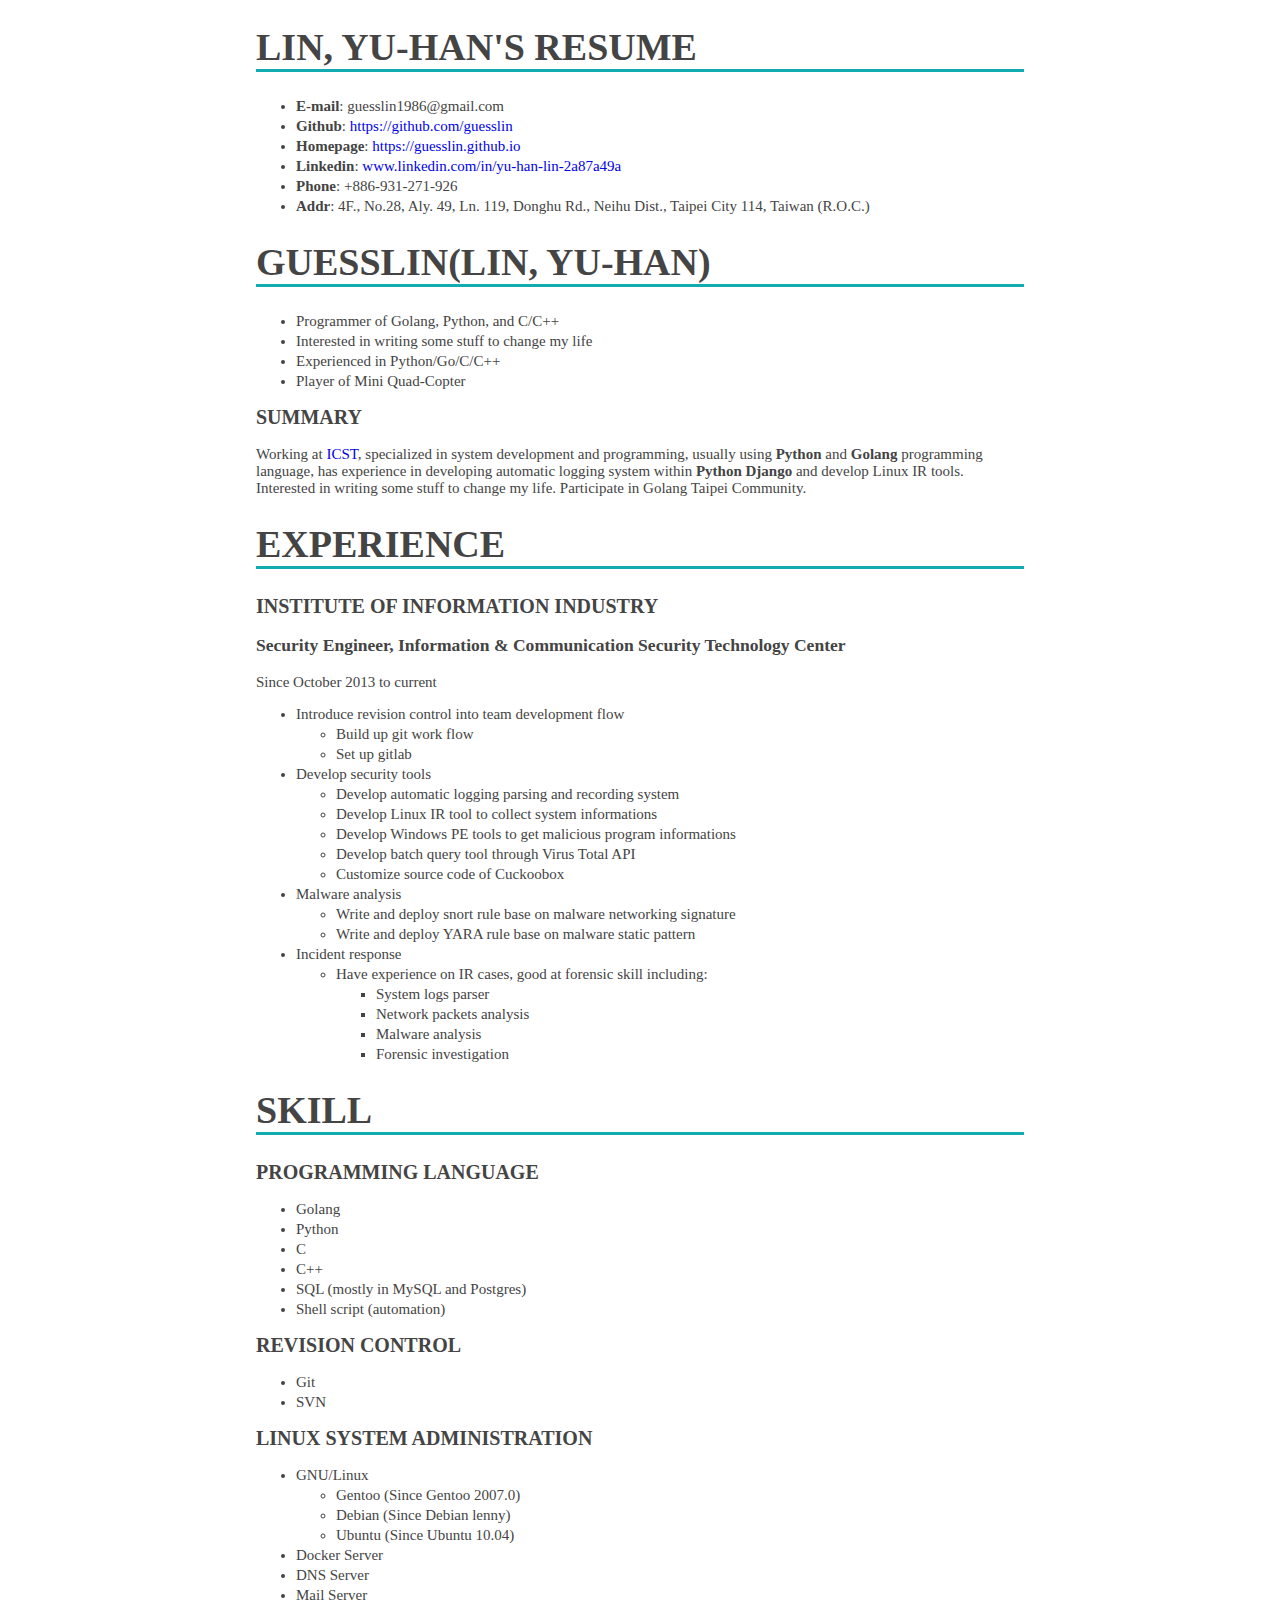
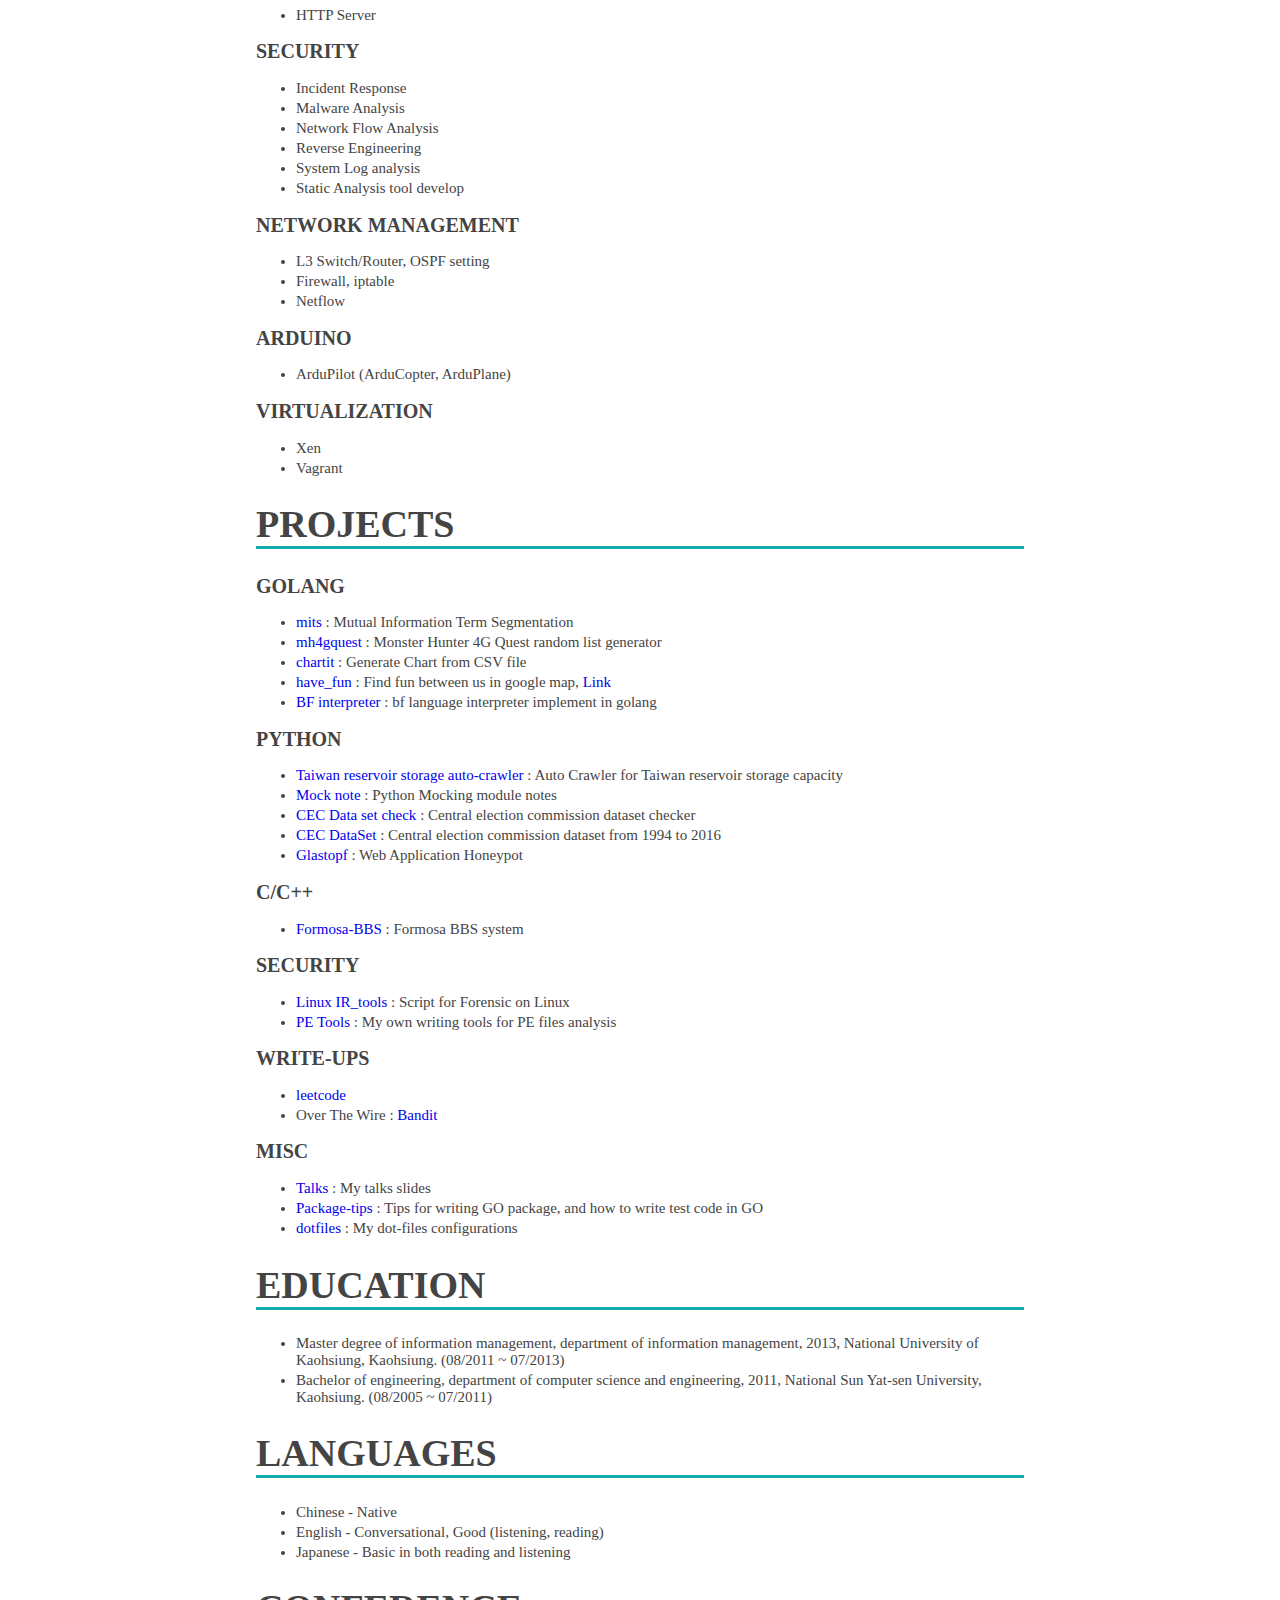
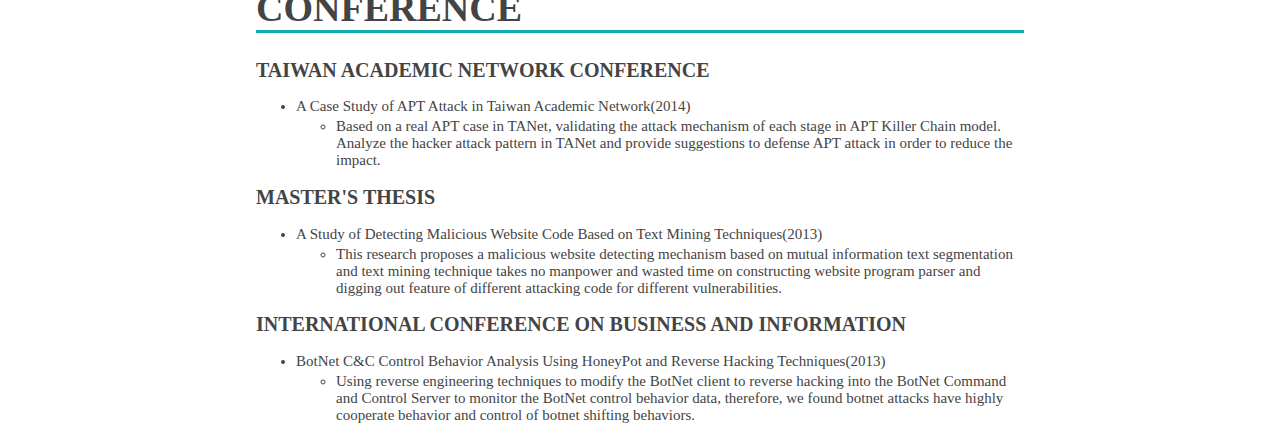
==== index.html @ 03bbb89c "Update: 20160721 update for highlight and link change" ====
<!DOCTYPE html>
<html>
    <head>
        <meta http-equiv="Content-Type" content="text/html; charset=utf-8" />
        <meta http-equiv="Content-Style-Type" content="text/css" />
        <meta name="generator" content="pandoc" />

        
        
                <title>Lin, Yu-han's Resume</title>
        <style type="text/css">code{white-space: pre;}</style>

        
        
        
        
                    <style type="text/css">
            
            @media screen {
            }
            
            body {
            	margin-bottom: 20%;
            	margin-left: 20%;
            	width: 60%;
            	margin: 0 auto;
            	background-color: #fff;
            	font-family: Georgia;
            	font-size: 15px;
            	color: #444;
            	position: relative;
            }
            
            h1 {
            	font-size: 38px;
            	text-transform: uppercase;
            	border-bottom: 3px solid #11ABB0;
            }
            
            h2 {
            	font: sans-serif;
            	font-size: 20px;
            	text-transform: uppercase;
            }
            
            li {
            	margin-top: 3px;
            }
            
            a, a:visited {
            	text-decoration: none;
            }
            
            p {
            	margin: 14px 0;
            }
            
            </style>
            </head>
    <body>
        <!-- INCLUDE-BEFORE -->
        
        <!-- TITLE -->
                <div id="header">
            <h1 class="title">Lin, Yu-han's Resume</h1>
                                                <ul class="contact">
                <li><strong>E-mail</strong>: guesslin1986@gmail.com</li>
                <li><strong>Github</strong>: <a href="https://github.com/guesslin" class="uri">https://github.com/guesslin</a></li>
                <li><strong>Homepage</strong>: <a href="https://guesslin.github.io" class="uri">https://guesslin.github.io</a></li>
                <li><strong>Linkedin</strong>: <a href="www.linkedin.com/in/yu-han-lin-2a87a49a" class="uri">www.linkedin.com/in/yu-han-lin-2a87a49a</a></li>
                <li><strong>Phone</strong>: +886-931-271-926</li>
                <li><strong>Addr</strong>: 4F., No.28, Aly. 49, Ln. 119, Donghu Rd., Neihu Dist., Taipei City 114, Taiwan (R.O.C.)</li>
            </ul>
                                </div>
        
        <!-- TOC -->
                
        <!-- HTML BODY-->
        <div id="divbody">
        <h1 id="guesslinlin-yu-han">Guesslin(Lin, Yu-han)</h1>
        <ul>
        <li>Programmer of Golang, Python, and C/C++</li>
        <li>Interested in writing some stuff to change my life</li>
        <li>Experienced in Python/Go/C/C++</li>
        <li>Player of Mini Quad-Copter</li>
        </ul>
        <h2 id="summary">Summary</h2>
        <p>Working at <a href="https://www.icst.org.tw/">ICST</a>, specialized in system development and programming, usually using <strong>Python</strong> and <strong>Golang</strong> programming language, has experience in developing automatic logging system within <strong>Python Django</strong> and develop Linux IR tools. Interested in writing some stuff to change my life. Participate in Golang Taipei Community.</p>
        <h1 id="experience">EXPERIENCE</h1>
        <h2 id="institute-of-information-industry">INSTITUTE OF INFORMATION INDUSTRY</h2>
        <h3 id="security-engineer-information-communication-security-technology-center">Security Engineer, Information &amp; Communication Security Technology Center</h3>
        <p>Since October 2013 to current</p>
        <ul>
        <li>Introduce revision control into team development flow
        <ul>
        <li>Build up git work flow</li>
        <li>Set up gitlab</li>
        </ul></li>
        <li>Develop security tools
        <ul>
        <li>Develop automatic logging parsing and recording system</li>
        <li>Develop Linux IR tool to collect system informations</li>
        <li>Develop Windows PE tools to get malicious program informations</li>
        <li>Develop batch query tool through Virus Total API</li>
        <li>Customize source code of Cuckoobox</li>
        </ul></li>
        <li>Malware analysis
        <ul>
        <li>Write and deploy snort rule base on malware networking signature</li>
        <li>Write and deploy YARA rule base on malware static pattern</li>
        </ul></li>
        <li>Incident response
        <ul>
        <li>Have experience on IR cases, good at forensic skill including:
        <ul>
        <li>System logs parser</li>
        <li>Network packets analysis</li>
        <li>Malware analysis</li>
        <li>Forensic investigation</li>
        </ul></li>
        </ul></li>
        </ul>
        <h1 id="skill">SKILL</h1>
        <h2 id="programming-language">Programming Language</h2>
        <ul>
        <li>Golang</li>
        <li>Python</li>
        <li>C</li>
        <li>C++</li>
        <li>SQL (mostly in MySQL and Postgres)</li>
        <li>Shell script (automation)</li>
        </ul>
        <h2 id="revision-control">Revision Control</h2>
        <ul>
        <li>Git</li>
        <li>SVN</li>
        </ul>
        <h2 id="linux-system-administration">Linux System Administration</h2>
        <ul>
        <li>GNU/Linux
        <ul>
        <li>Gentoo (Since Gentoo 2007.0)</li>
        <li>Debian (Since Debian lenny)</li>
        <li>Ubuntu (Since Ubuntu 10.04)</li>
        </ul></li>
        <li>Docker Server</li>
        <li>DNS Server</li>
        <li>Mail Server</li>
        <li>HTTP Server</li>
        </ul>
        <h2 id="security">Security</h2>
        <ul>
        <li>Incident Response</li>
        <li>Malware Analysis</li>
        <li>Network Flow Analysis</li>
        <li>Reverse Engineering</li>
        <li>System Log analysis</li>
        <li>Static Analysis tool develop</li>
        </ul>
        <h2 id="network-management">Network Management</h2>
        <ul>
        <li>L3 Switch/Router, OSPF setting</li>
        <li>Firewall, iptable</li>
        <li>Netflow</li>
        </ul>
        <h2 id="arduino">Arduino</h2>
        <ul>
        <li>ArduPilot (ArduCopter, ArduPlane)</li>
        </ul>
        <h2 id="virtualization">Virtualization</h2>
        <ul>
        <li>Xen</li>
        <li>Vagrant</li>
        </ul>
        <h1 id="projects">PROJECTS</h1>
        <h2 id="golang">Golang</h2>
        <ul>
        <li><a href="https://github.com/guesslin/mits">mits</a> : Mutual Information Term Segmentation</li>
        <li><a href="https://github.com/guesslin/mh4gquest">mh4gquest</a> : Monster Hunter 4G Quest random list generator</li>
        <li><a href="https://github.com/guesslin/chartit">chartit</a> : Generate Chart from CSV file</li>
        <li><a href="https://github.com/guesslin/have_fun">have_fun</a> : Find fun between us in google map, <a href="http://refreshing-well-815.appspot.com/">Link</a></li>
        <li><a href="https://github.com/guesslin/bf">BF interpreter</a> : bf language interpreter implement in golang</li>
        </ul>
        <h2 id="python">Python</h2>
        <ul>
        <li><a href="https://github.com/guesslin/wra">Taiwan reservoir storage auto-crawler</a> : Auto Crawler for Taiwan reservoir storage capacity</li>
        <li><a href="https://github.com/guesslin/mock_note">Mock note</a> : Python Mocking module notes</li>
        <li><a href="https://github.com/guesslin/cec">CEC Data set check</a> : Central election commission dataset checker</li>
        <li><a href="https://github.com/MISNUK/CECDataSet">CEC DataSet</a> : Central election commission dataset from 1994 to 2016</li>
        <li><a href="https://github.com/mushorg/glastopf">Glastopf</a> : Web Application Honeypot</li>
        </ul>
        <h2 id="cc">C/C++</h2>
        <ul>
        <li><a href="https://github.com/guesslin/formosa">Formosa-BBS</a> : Formosa BBS system</li>
        </ul>
        <h2 id="security-1">Security</h2>
        <ul>
        <li><a href="https://github.com/guesslin/IR_Tool">Linux IR_tools</a> : Script for Forensic on Linux</li>
        <li><a href="https://github.com/guesslin/petools">PE Tools</a> : My own writing tools for PE files analysis</li>
        </ul>
        <h2 id="write-ups">Write-Ups</h2>
        <ul>
        <li><a href="https://github.com/guesslin/leetcode">leetcode</a></li>
        <li>Over The Wire : <a href="https://github.com/guesslin/overthewire_bandit">Bandit</a></li>
        </ul>
        <h2 id="misc">Misc</h2>
        <ul>
        <li><a href="https://github.com/guesslin/talks">Talks</a> : My talks slides</li>
        <li><a href="https://github.com/guesslin/package-tips">Package-tips</a> : Tips for writing GO package, and how to write test code in GO</li>
        <li><a href="https://github.com/guesslin/dotfiles">dotfiles</a> : My dot-files configurations</li>
        </ul>
        <h1 id="education">EDUCATION</h1>
        <ul>
        <li>Master degree of information management, department of information management, 2013, National University of Kaohsiung, Kaohsiung. (08/2011 ~ 07/2013)</li>
        <li>Bachelor of engineering, department of computer science and engineering, 2011, National Sun Yat-sen University, Kaohsiung. (08/2005 ~ 07/2011)</li>
        </ul>
        <h1 id="languages">LANGUAGES</h1>
        <ul>
        <li>Chinese - Native</li>
        <li>English - Conversational, Good (listening, reading)</li>
        <li>Japanese - Basic in both reading and listening</li>
        </ul>
        <h1 id="conference">CONFERENCE</h1>
        <h2 id="taiwan-academic-network-conference">Taiwan Academic Network Conference</h2>
        <ul>
        <li>A Case Study of APT Attack in Taiwan Academic Network(2014)
        <ul>
        <li>Based on a real APT case in TANet, validating the attack mechanism of each stage in APT Killer Chain model. Analyze the hacker attack pattern in TANet and provide suggestions to defense APT attack in order to reduce the impact.</li>
        </ul></li>
        </ul>
        <h2 id="masters-thesis">Master's Thesis</h2>
        <ul>
        <li>A Study of Detecting Malicious Website Code Based on Text Mining Techniques(2013)
        <ul>
        <li>This research proposes a malicious website detecting mechanism based on mutual information text segmentation and text mining technique takes no manpower and wasted time on constructing website program parser and digging out feature of different attacking code for different vulnerabilities.</li>
        </ul></li>
        </ul>
        <h2 id="international-conference-on-business-and-information">International Conference on Business and Information</h2>
        <ul>
        <li>BotNet C&amp;C Control Behavior Analysis Using HoneyPot and Reverse Hacking Techniques(2013)
        <ul>
        <li>Using reverse engineering techniques to modify the BotNet client to reverse hacking into the BotNet Command and Control Server to monitor the BotNet control behavior data, therefore, we found botnet attacks have highly cooperate behavior and control of botnet shifting behaviors.</li>
        </ul></li>
        </ul>
        </div>

        <!-- INCLUDE-AFTER -->
            </body>
</html>
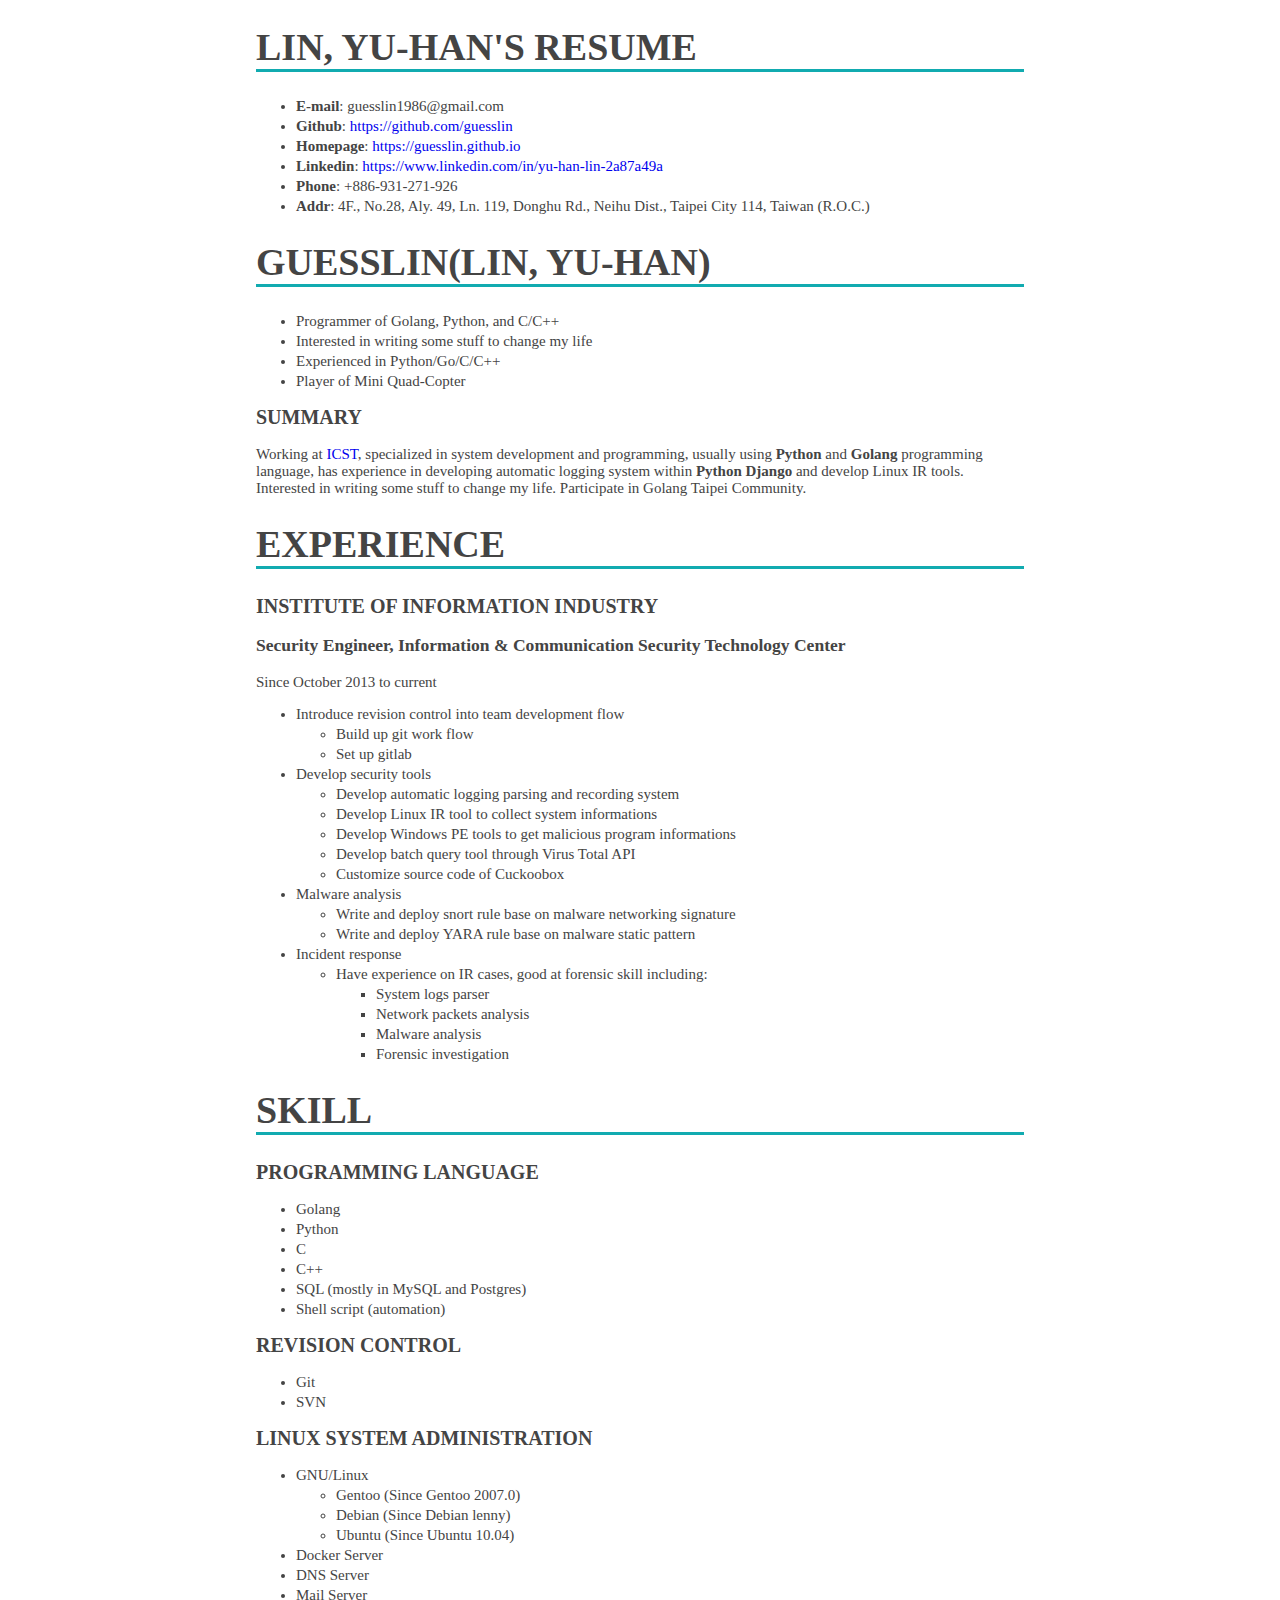
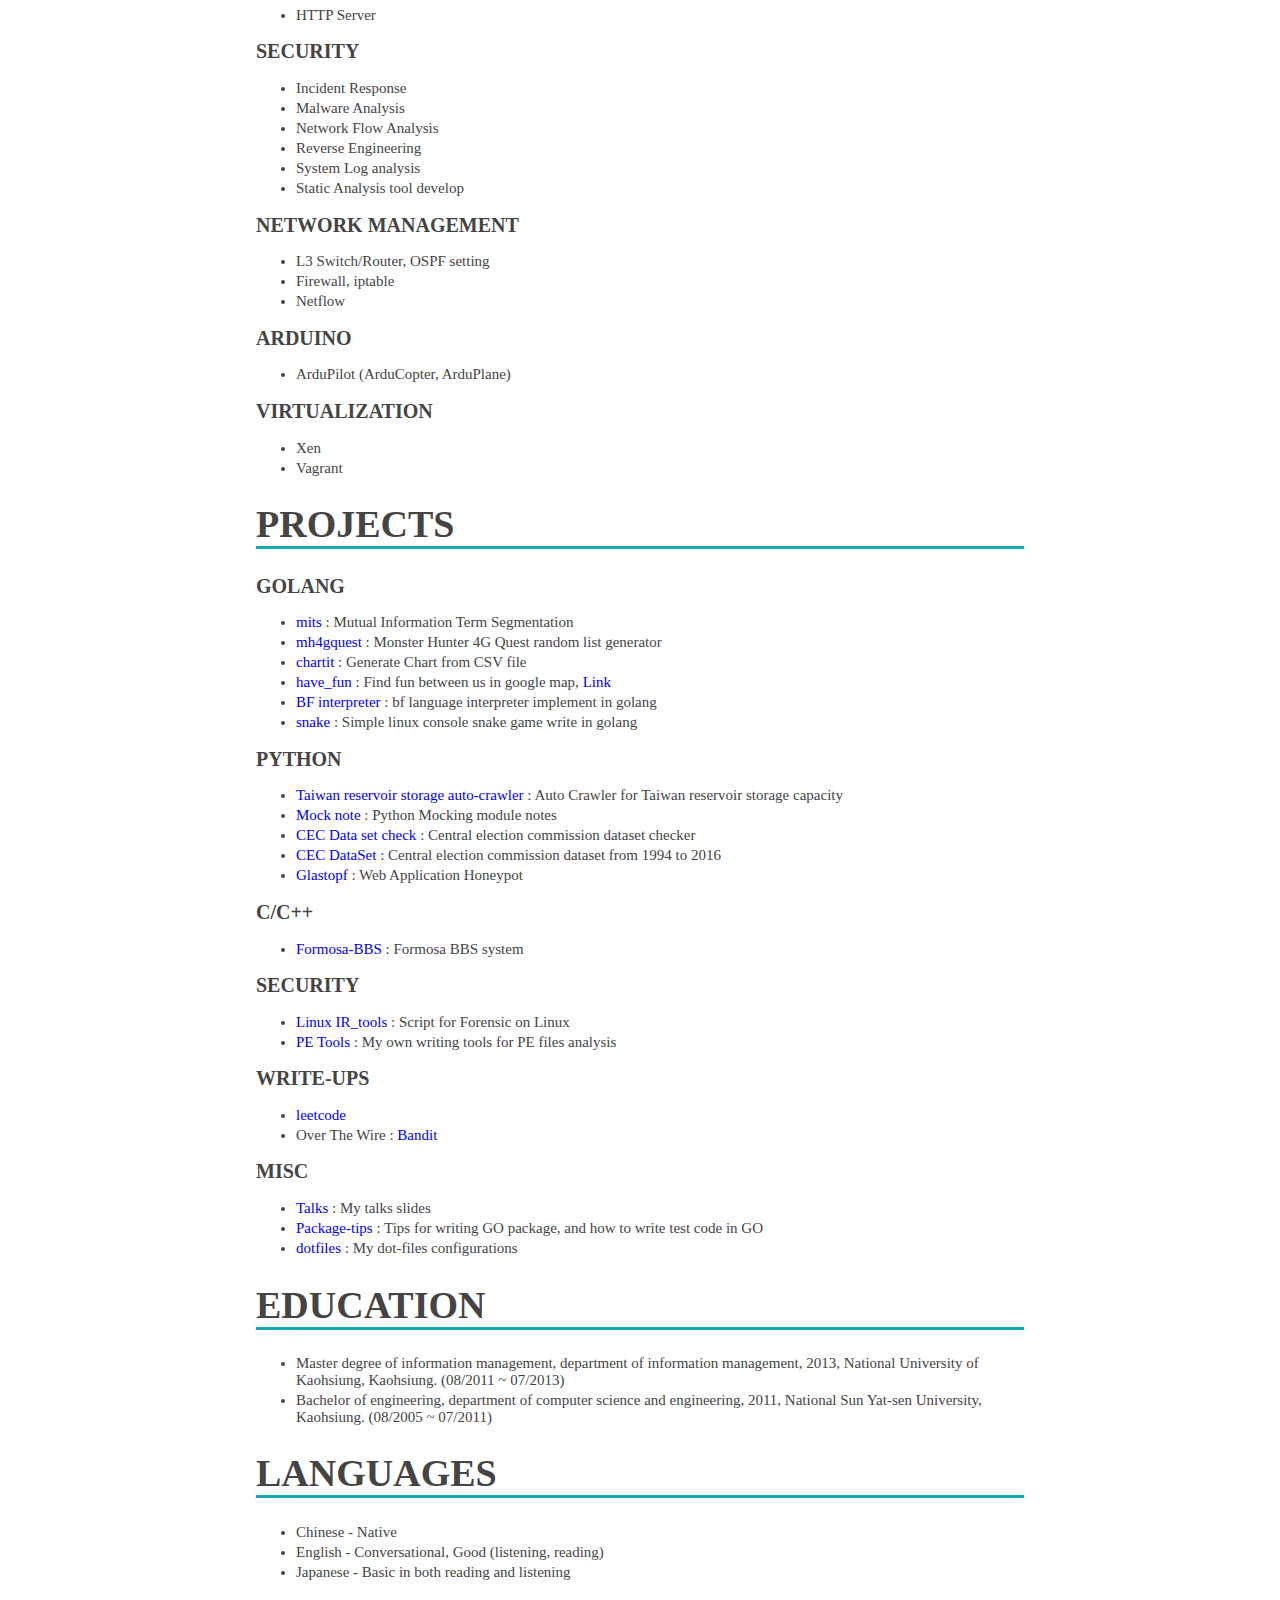
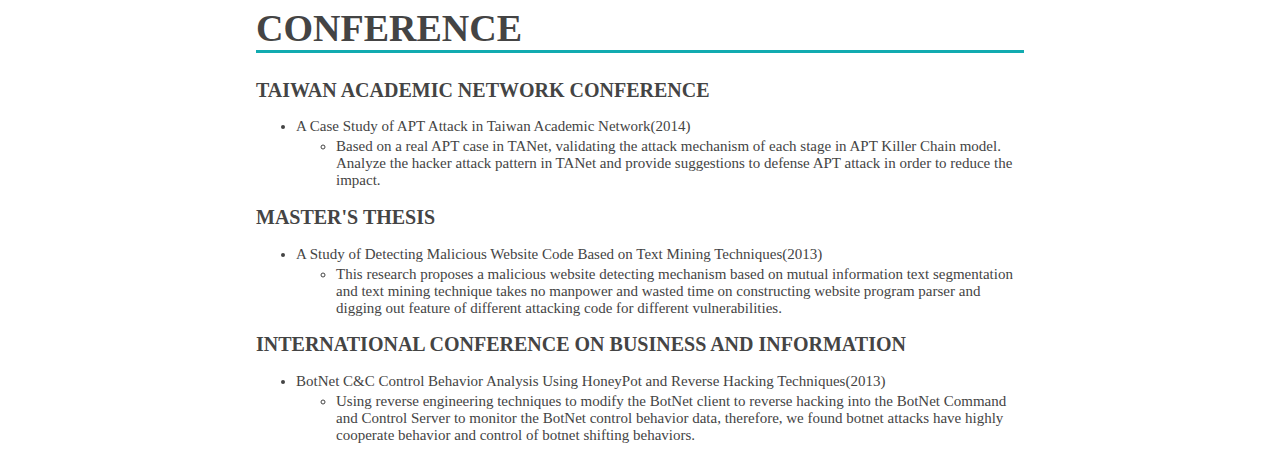
==== commit 70cfdaa3: "Update: 2016-10-05 update for new project and link fix" ====
--- a/index.html
+++ b/index.html
@@ -67,7 +67,7 @@
                 <li><strong>E-mail</strong>: guesslin1986@gmail.com</li>
                 <li><strong>Github</strong>: <a href="https://github.com/guesslin" class="uri">https://github.com/guesslin</a></li>
                 <li><strong>Homepage</strong>: <a href="https://guesslin.github.io" class="uri">https://guesslin.github.io</a></li>
-                <li><strong>Linkedin</strong>: <a href="www.linkedin.com/in/yu-han-lin-2a87a49a" class="uri">www.linkedin.com/in/yu-han-lin-2a87a49a</a></li>
+                <li><strong>Linkedin</strong>: <a href="https://www.linkedin.com/in/yu-han-lin-2a87a49a" class="uri">https://www.linkedin.com/in/yu-han-lin-2a87a49a</a></li>
                 <li><strong>Phone</strong>: +886-931-271-926</li>
                 <li><strong>Addr</strong>: 4F., No.28, Aly. 49, Ln. 119, Donghu Rd., Neihu Dist., Taipei City 114, Taiwan (R.O.C.)</li>
             </ul>
@@ -180,6 +180,7 @@
         <li><a href="https://github.com/guesslin/chartit">chartit</a> : Generate Chart from CSV file</li>
         <li><a href="https://github.com/guesslin/have_fun">have_fun</a> : Find fun between us in google map, <a href="http://refreshing-well-815.appspot.com/">Link</a></li>
         <li><a href="https://github.com/guesslin/bf">BF interpreter</a> : bf language interpreter implement in golang</li>
+        <li><a href="https://github.com/guesslin/snake">snake</a> : Simple linux console snake game write in golang</li>
         </ul>
         <h2 id="python">Python</h2>
         <ul>
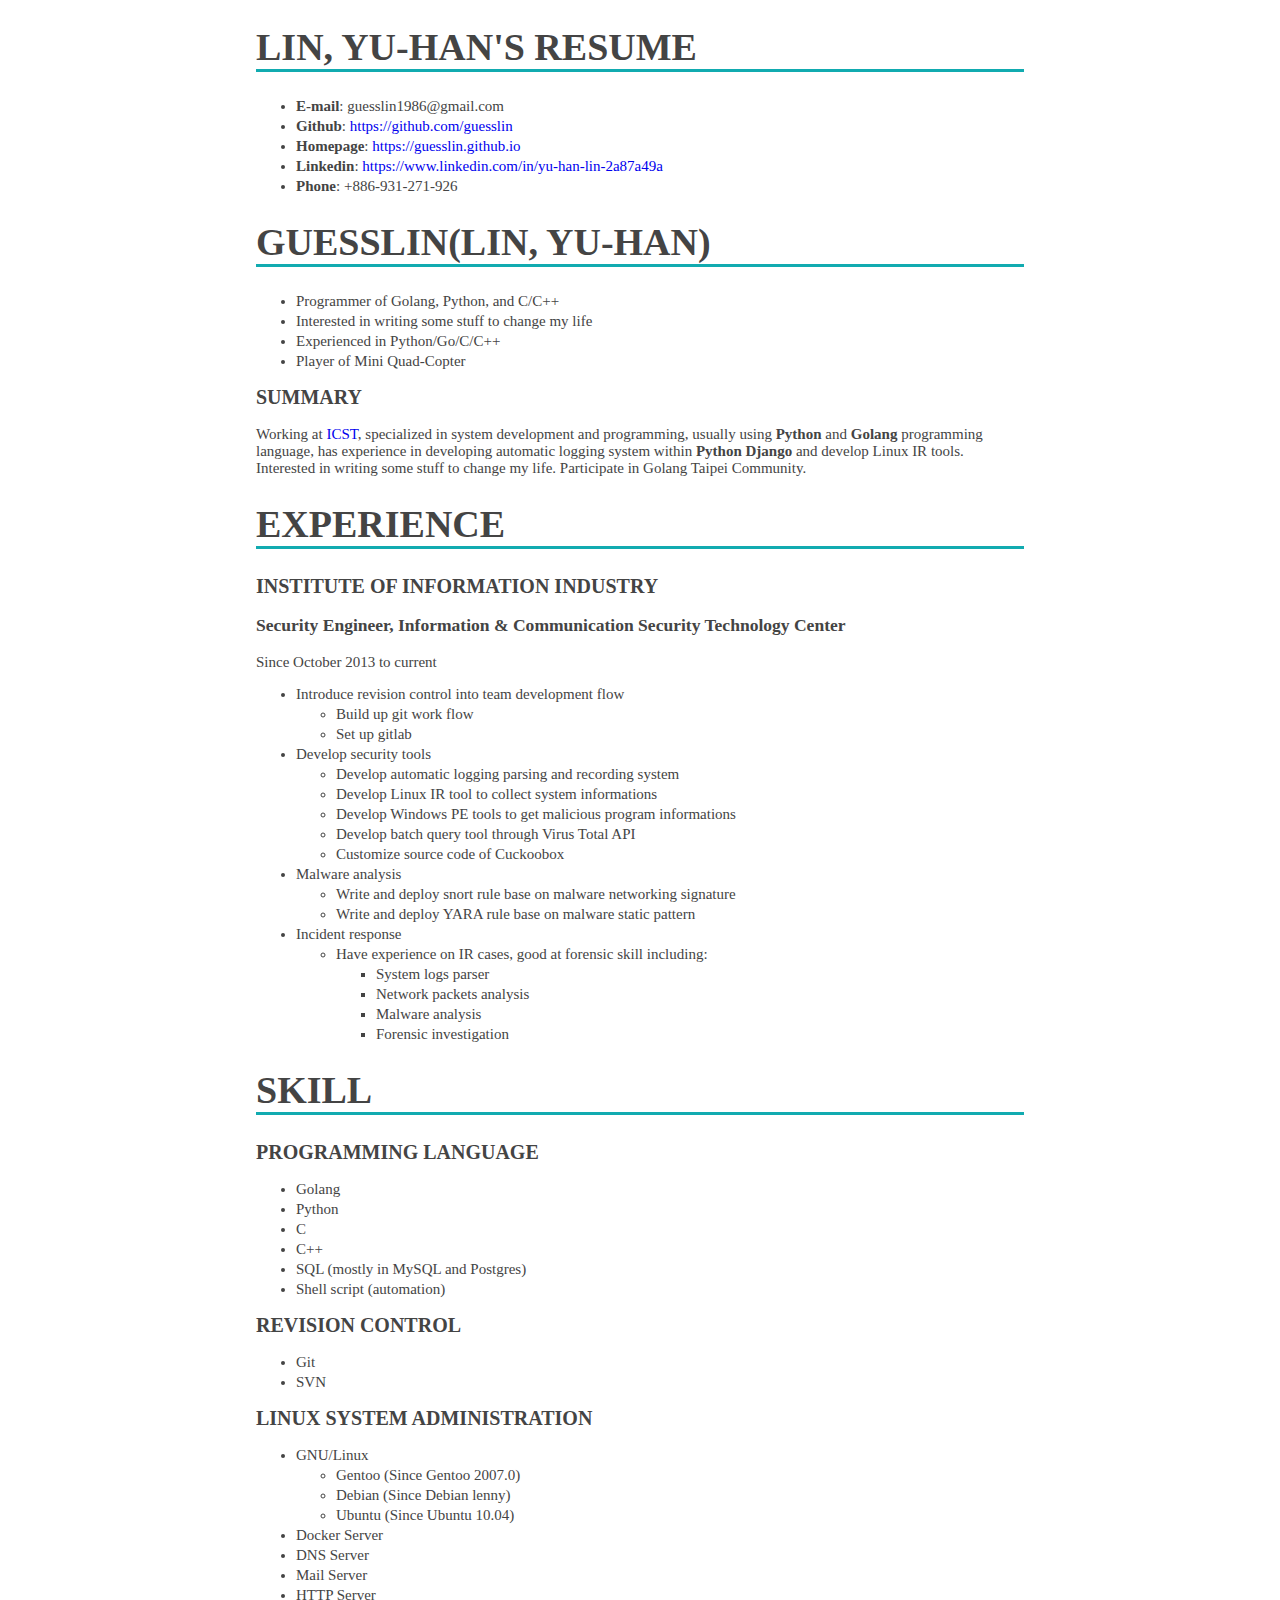
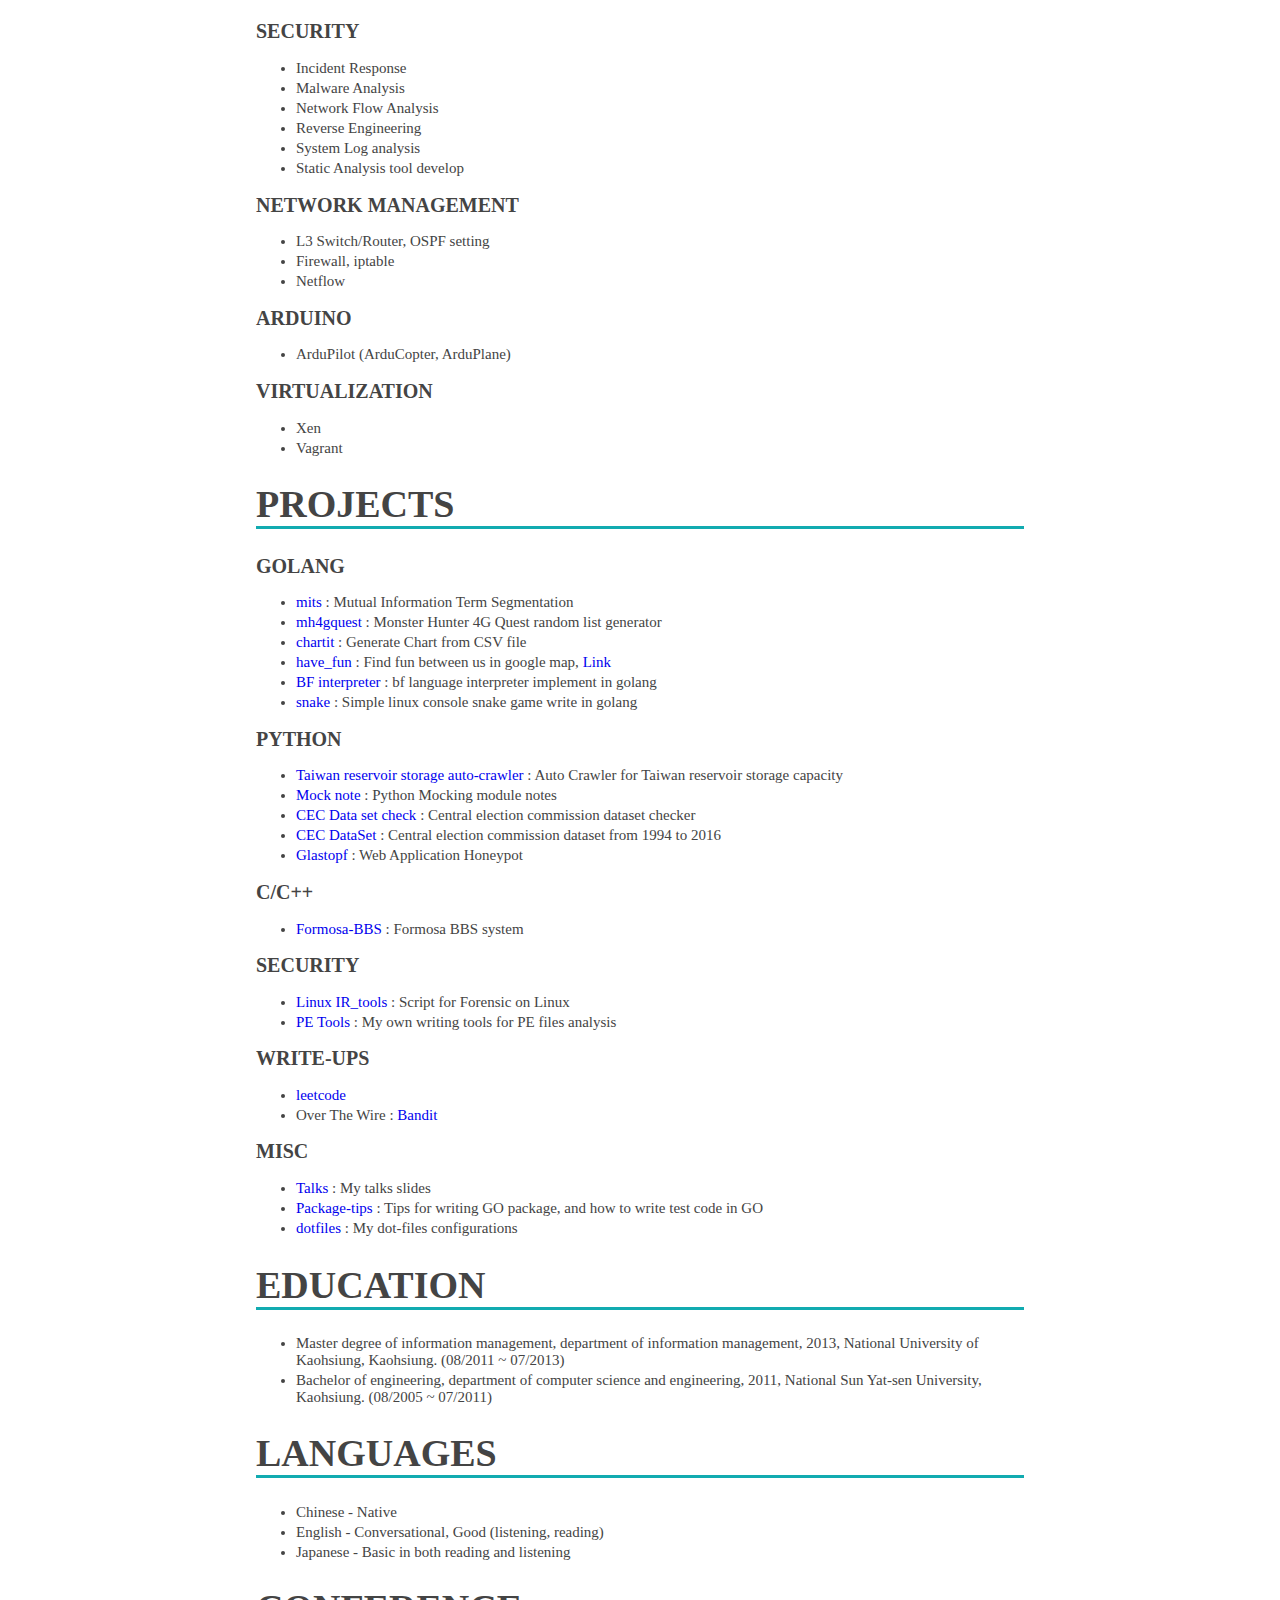
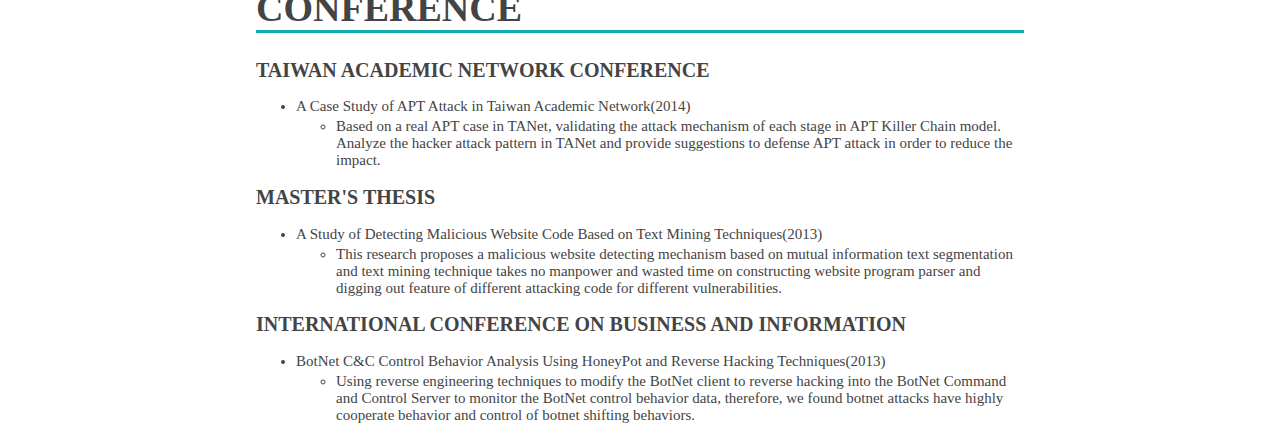
==== commit 920cb96b: "Updat: 2016/10/28" ====
--- a/index.html
+++ b/index.html
@@ -69,8 +69,7 @@
                 <li><strong>Homepage</strong>: <a href="https://guesslin.github.io" class="uri">https://guesslin.github.io</a></li>
                 <li><strong>Linkedin</strong>: <a href="https://www.linkedin.com/in/yu-han-lin-2a87a49a" class="uri">https://www.linkedin.com/in/yu-han-lin-2a87a49a</a></li>
                 <li><strong>Phone</strong>: +886-931-271-926</li>
-                <li><strong>Addr</strong>: 4F., No.28, Aly. 49, Ln. 119, Donghu Rd., Neihu Dist., Taipei City 114, Taiwan (R.O.C.)</li>
-            </ul>
+                            </ul>
                                 </div>
         
         <!-- TOC -->
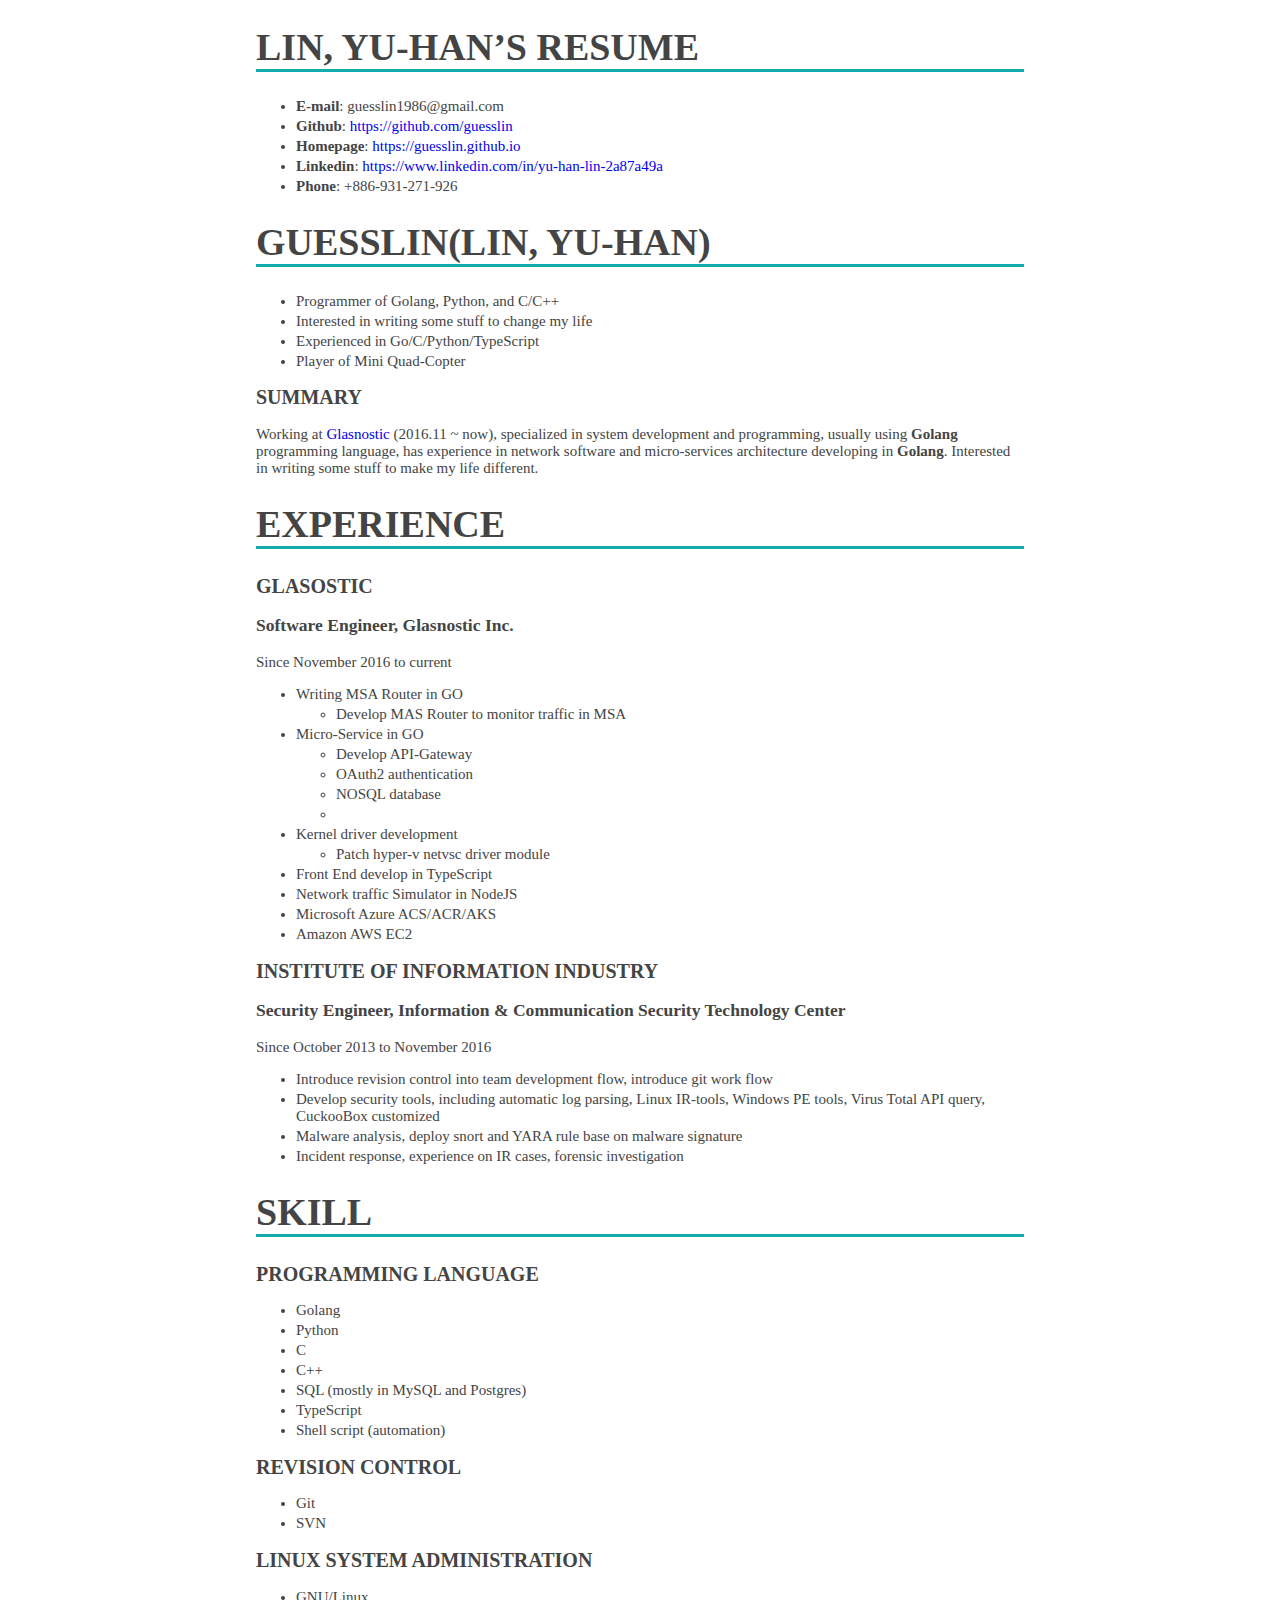
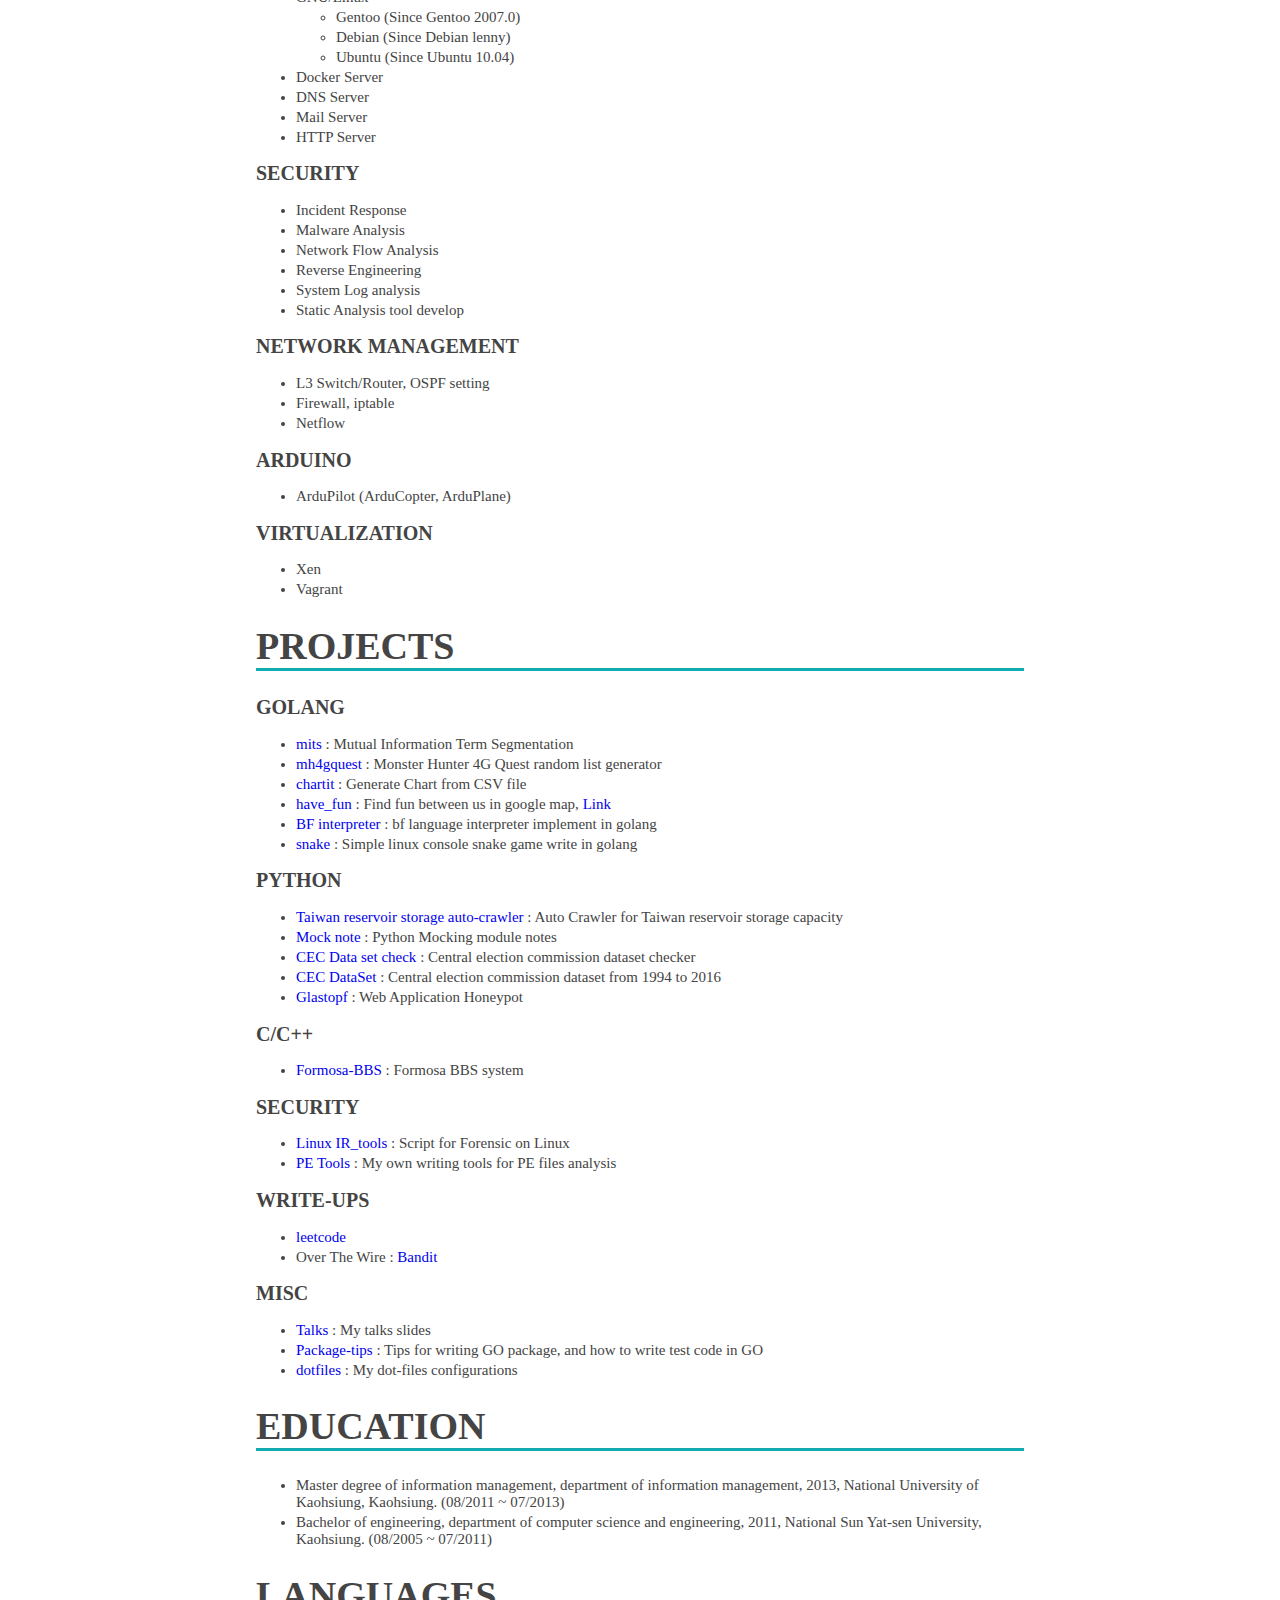
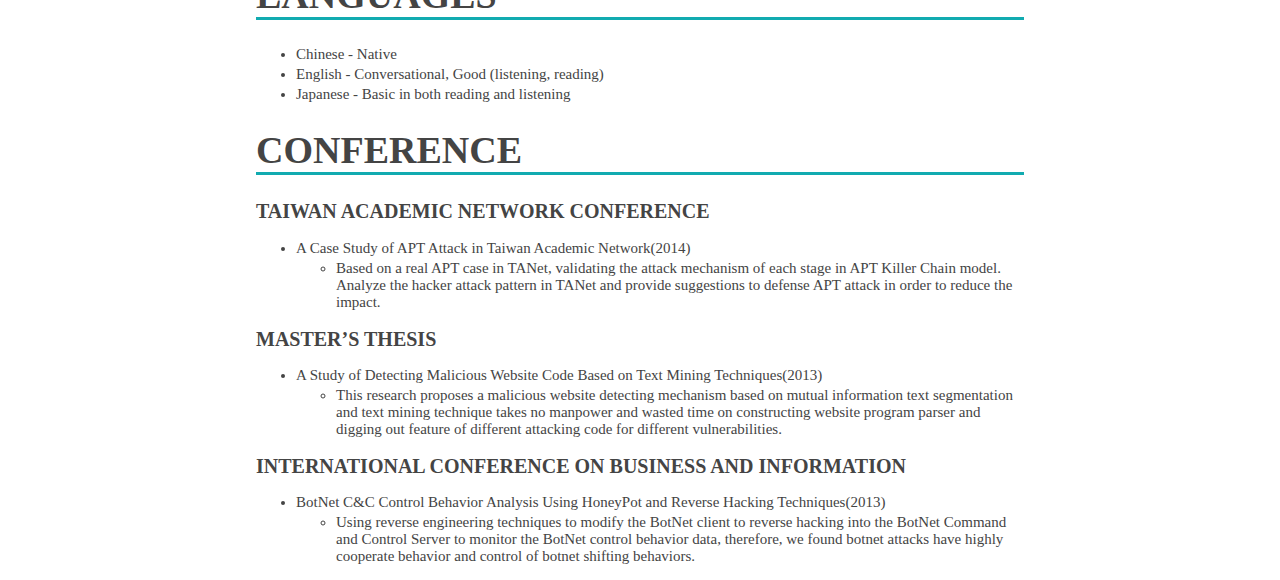
==== commit 21d5c796: "Update: 2018/04/20" ====
--- a/index.html
+++ b/index.html
@@ -7,7 +7,7 @@
 
         
         
-                <title>Lin, Yu-han's Resume</title>
+                <title>Lin, Yu-han’s Resume</title>
         <style type="text/css">code{white-space: pre;}</style>
 
         
@@ -62,7 +62,7 @@
         
         <!-- TITLE -->
                 <div id="header">
-            <h1 class="title">Lin, Yu-han's Resume</h1>
+            <h1 class="title">Lin, Yu-han’s Resume</h1>
                                                 <ul class="contact">
                 <li><strong>E-mail</strong>: guesslin1986@gmail.com</li>
                 <li><strong>Github</strong>: <a href="https://github.com/guesslin" class="uri">https://github.com/guesslin</a></li>
@@ -80,44 +80,44 @@
         <ul>
         <li>Programmer of Golang, Python, and C/C++</li>
         <li>Interested in writing some stuff to change my life</li>
-        <li>Experienced in Python/Go/C/C++</li>
+        <li>Experienced in Go/C/Python/TypeScript</li>
         <li>Player of Mini Quad-Copter</li>
         </ul>
         <h2 id="summary">Summary</h2>
-        <p>Working at <a href="https://www.icst.org.tw/">ICST</a>, specialized in system development and programming, usually using <strong>Python</strong> and <strong>Golang</strong> programming language, has experience in developing automatic logging system within <strong>Python Django</strong> and develop Linux IR tools. Interested in writing some stuff to change my life. Participate in Golang Taipei Community.</p>
+        <p>Working at <a href="https://glasnostic.com/">Glasnostic</a> (2016.11 ~ now), specialized in system development and programming, usually using <strong>Golang</strong> programming language, has experience in network software and micro-services architecture developing in <strong>Golang</strong>. Interested in writing some stuff to make my life different.</p>
         <h1 id="experience">EXPERIENCE</h1>
+        <h2 id="glasostic">GLASOSTIC</h2>
+        <h3 id="software-engineer-glasnostic-inc.">Software Engineer, Glasnostic Inc.</h3>
+        <p>Since November 2016 to current</p>
+        <ul>
+        <li>Writing MSA Router in GO
+        <ul>
+        <li>Develop MAS Router to monitor traffic in MSA</li>
+        </ul></li>
+        <li>Micro-Service in GO
+        <ul>
+        <li>Develop API-Gateway</li>
+        <li>OAuth2 authentication</li>
+        <li>NOSQL database</li>
+        <li></li>
+        </ul></li>
+        <li>Kernel driver development
+        <ul>
+        <li>Patch hyper-v netvsc driver module</li>
+        </ul></li>
+        <li>Front End develop in TypeScript</li>
+        <li>Network traffic Simulator in NodeJS</li>
+        <li>Microsoft Azure ACS/ACR/AKS</li>
+        <li>Amazon AWS EC2</li>
+        </ul>
         <h2 id="institute-of-information-industry">INSTITUTE OF INFORMATION INDUSTRY</h2>
         <h3 id="security-engineer-information-communication-security-technology-center">Security Engineer, Information &amp; Communication Security Technology Center</h3>
-        <p>Since October 2013 to current</p>
-        <ul>
-        <li>Introduce revision control into team development flow
-        <ul>
-        <li>Build up git work flow</li>
-        <li>Set up gitlab</li>
-        </ul></li>
-        <li>Develop security tools
-        <ul>
-        <li>Develop automatic logging parsing and recording system</li>
-        <li>Develop Linux IR tool to collect system informations</li>
-        <li>Develop Windows PE tools to get malicious program informations</li>
-        <li>Develop batch query tool through Virus Total API</li>
-        <li>Customize source code of Cuckoobox</li>
-        </ul></li>
-        <li>Malware analysis
-        <ul>
-        <li>Write and deploy snort rule base on malware networking signature</li>
-        <li>Write and deploy YARA rule base on malware static pattern</li>
-        </ul></li>
-        <li>Incident response
-        <ul>
-        <li>Have experience on IR cases, good at forensic skill including:
-        <ul>
-        <li>System logs parser</li>
-        <li>Network packets analysis</li>
-        <li>Malware analysis</li>
-        <li>Forensic investigation</li>
-        </ul></li>
-        </ul></li>
+        <p>Since October 2013 to November 2016</p>
+        <ul>
+        <li>Introduce revision control into team development flow, introduce git work flow</li>
+        <li>Develop security tools, including automatic log parsing, Linux IR-tools, Windows PE tools, Virus Total API query, CuckooBox customized</li>
+        <li>Malware analysis, deploy snort and YARA rule base on malware signature</li>
+        <li>Incident response, experience on IR cases, forensic investigation</li>
         </ul>
         <h1 id="skill">SKILL</h1>
         <h2 id="programming-language">Programming Language</h2>
@@ -127,6 +127,7 @@
         <li>C</li>
         <li>C++</li>
         <li>SQL (mostly in MySQL and Postgres)</li>
+        <li>TypeScript</li>
         <li>Shell script (automation)</li>
         </ul>
         <h2 id="revision-control">Revision Control</h2>
@@ -228,7 +229,7 @@
         <li>Based on a real APT case in TANet, validating the attack mechanism of each stage in APT Killer Chain model. Analyze the hacker attack pattern in TANet and provide suggestions to defense APT attack in order to reduce the impact.</li>
         </ul></li>
         </ul>
-        <h2 id="masters-thesis">Master's Thesis</h2>
+        <h2 id="masters-thesis">Master’s Thesis</h2>
         <ul>
         <li>A Study of Detecting Malicious Website Code Based on Text Mining Techniques(2013)
         <ul>
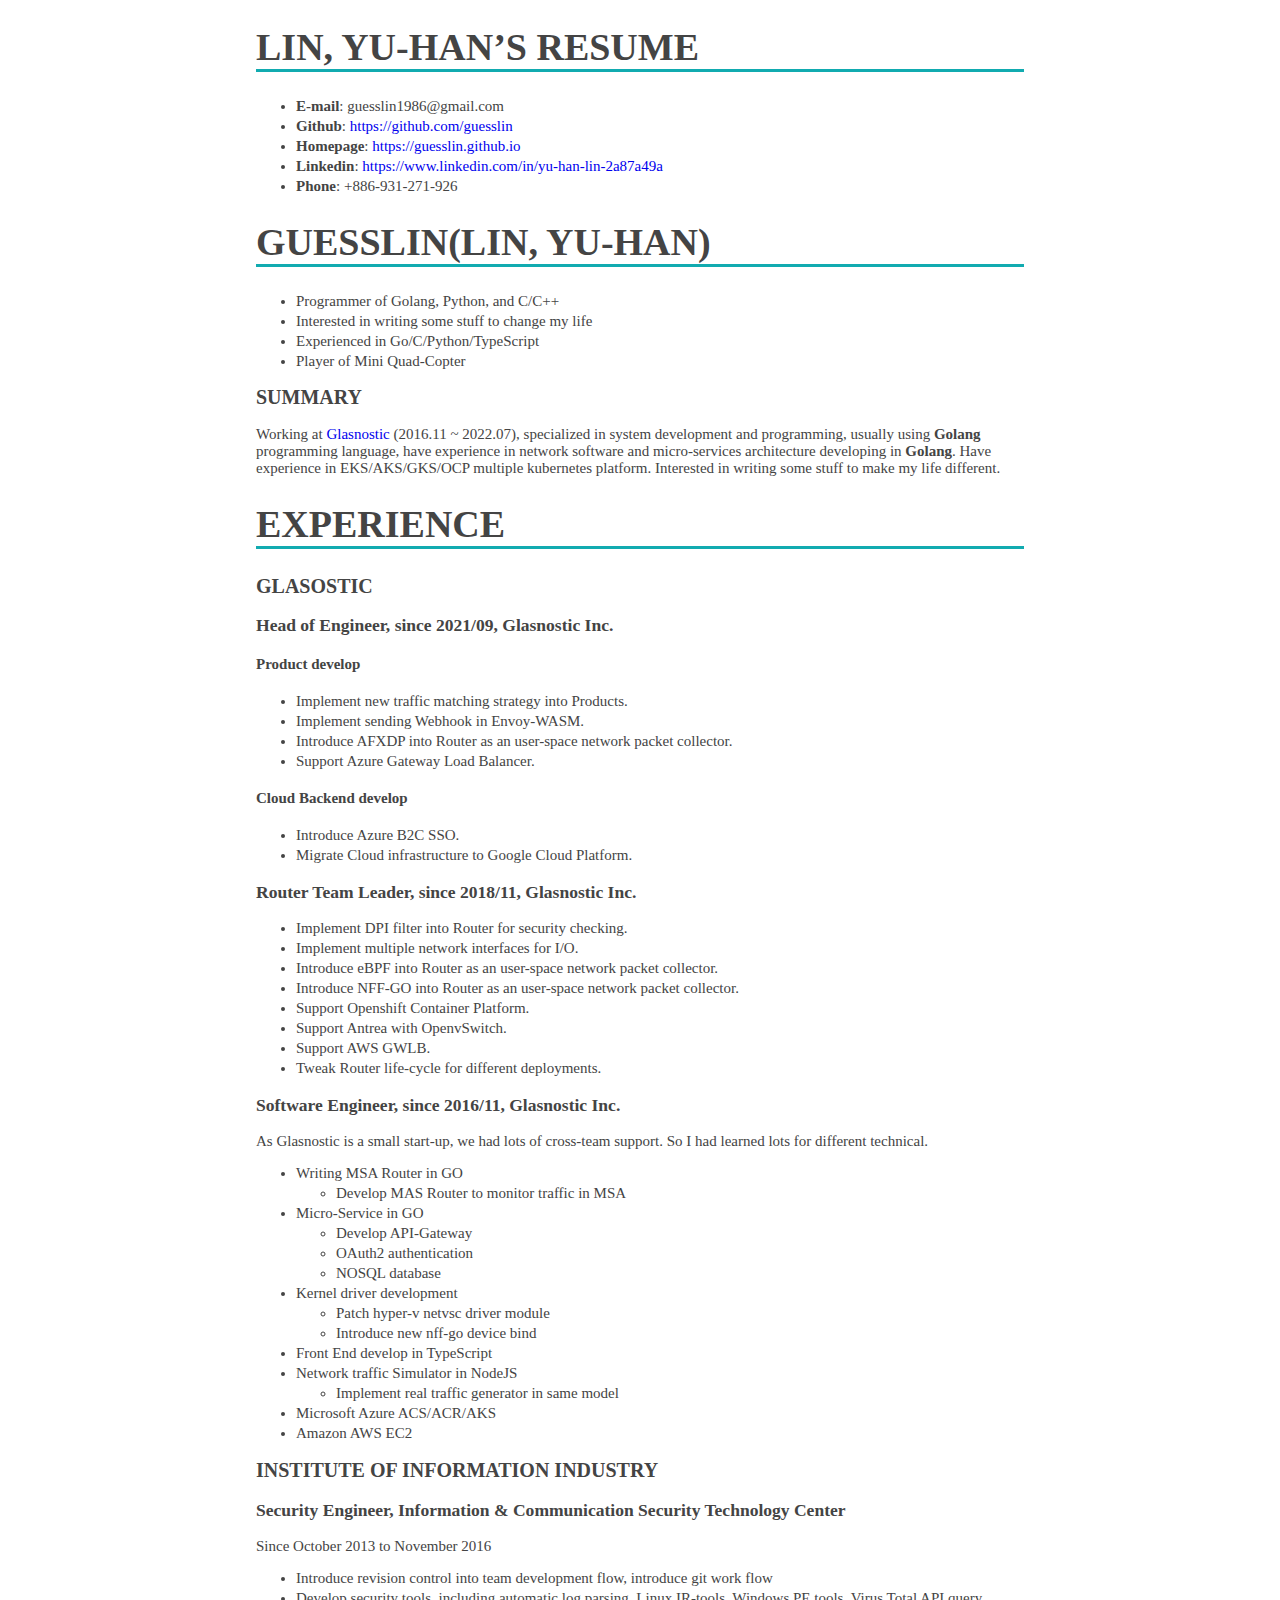
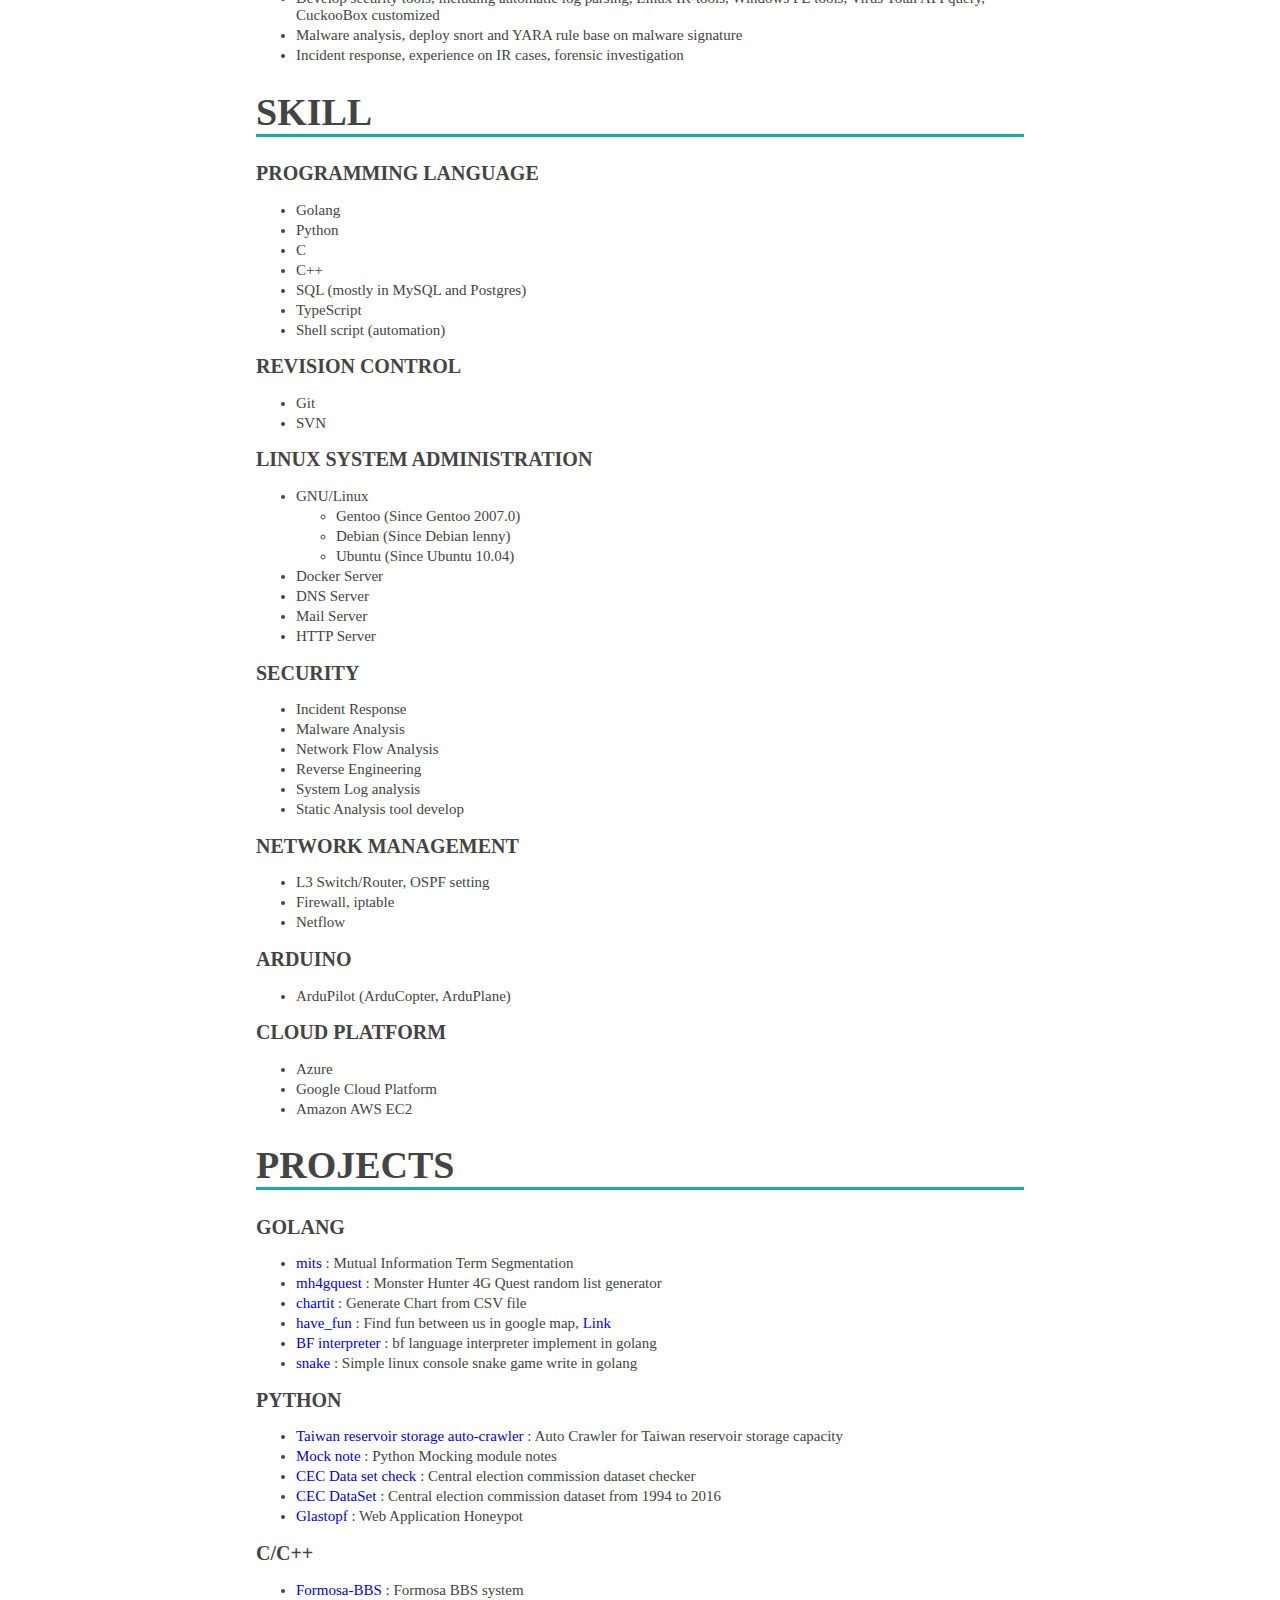
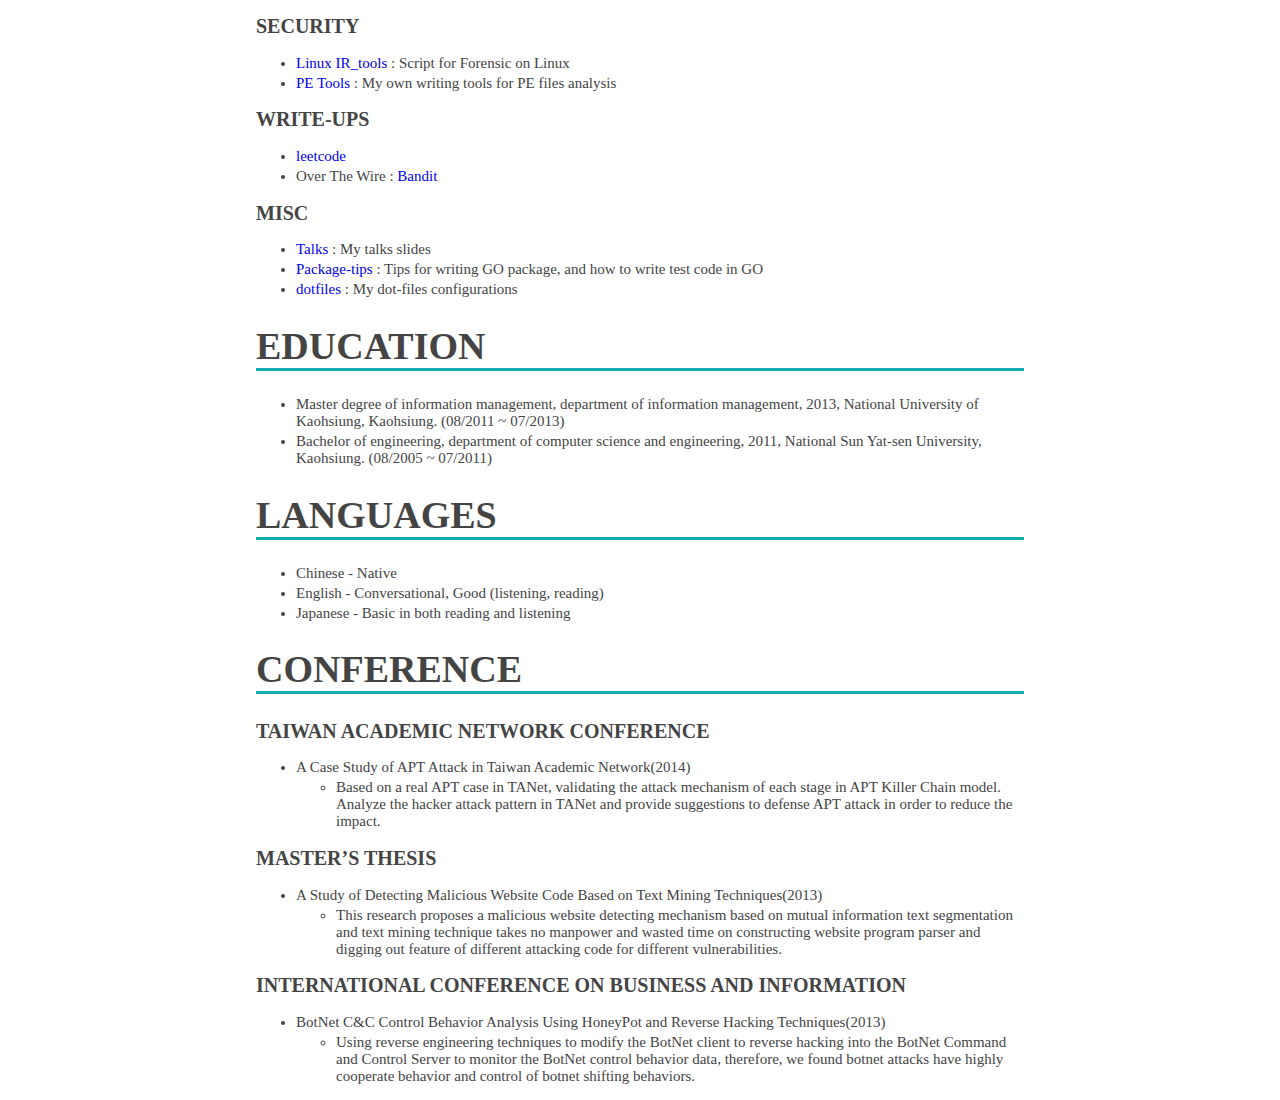
==== commit 75d91227: "- Deploy latst status 2022-08-05" ====
--- a/index.html
+++ b/index.html
@@ -15,47 +15,47 @@
         
         
                     <style type="text/css">
-            
-            @media screen {
-            }
-            
-            body {
-            	margin-bottom: 20%;
-            	margin-left: 20%;
-            	width: 60%;
-            	margin: 0 auto;
-            	background-color: #fff;
-            	font-family: Georgia;
-            	font-size: 15px;
-            	color: #444;
-            	position: relative;
-            }
-            
-            h1 {
-            	font-size: 38px;
-            	text-transform: uppercase;
-            	border-bottom: 3px solid #11ABB0;
-            }
-            
-            h2 {
-            	font: sans-serif;
-            	font-size: 20px;
-            	text-transform: uppercase;
-            }
-            
-            li {
-            	margin-top: 3px;
-            }
-            
-            a, a:visited {
-            	text-decoration: none;
-            }
-            
-            p {
-            	margin: 14px 0;
-            }
-            
-            </style>
+
+                    @media screen {
+                    }
+
+                    body {
+                    	margin-bottom: 20%;
+                    	margin-left: 20%;
+                    	width: 60%;
+                    	margin: 0 auto;
+                    	background-color: #fff;
+                    	font-family: Georgia;
+                    	font-size: 15px;
+                    	color: #444;
+                    	position: relative;
+                    }
+
+                    h1 {
+                    	font-size: 38px;
+                    	text-transform: uppercase;
+                    	border-bottom: 3px solid #11ABB0;
+                    }
+
+                    h2 {
+                    	font: sans-serif;
+                    	font-size: 20px;
+                    	text-transform: uppercase;
+                    }
+
+                    li {
+                    	margin-top: 3px;
+                    }
+
+                    a, a:visited {
+                    	text-decoration: none;
+                    }
+
+                    p {
+                    	margin: 14px 0;
+                    }
+
+                    </style>
             </head>
     <body>
         <!-- INCLUDE-BEFORE -->
@@ -84,11 +84,48 @@
         <li>Player of Mini Quad-Copter</li>
         </ul>
         <h2 id="summary">Summary</h2>
-        <p>Working at <a href="https://glasnostic.com/">Glasnostic</a> (2016.11 ~ now), specialized in system development and programming, usually using <strong>Golang</strong> programming language, has experience in network software and micro-services architecture developing in <strong>Golang</strong>. Interested in writing some stuff to make my life different.</p>
+        <p>Working at <a href="https://glasnostic.com/">Glasnostic</a>
+        (2016.11 ~ 2022.07), specialized in system development and
+        programming, usually using <strong>Golang</strong> programming
+        language, have experience in network software and micro-services
+        architecture developing in <strong>Golang</strong>. Have
+        experience in EKS/AKS/GKS/OCP multiple kubernetes platform.
+        Interested in writing some stuff to make my life different.</p>
         <h1 id="experience">EXPERIENCE</h1>
         <h2 id="glasostic">GLASOSTIC</h2>
-        <h3 id="software-engineer-glasnostic-inc.">Software Engineer, Glasnostic Inc.</h3>
-        <p>Since November 2016 to current</p>
+        <h3 id="head-of-engineer-since-202109-glasnostic-inc.">Head of
+        Engineer, since 2021/09, Glasnostic Inc.</h3>
+        <h4 id="product-develop">Product develop</h4>
+        <ul>
+        <li>Implement new traffic matching strategy into Products.</li>
+        <li>Implement sending Webhook in Envoy-WASM.</li>
+        <li>Introduce AFXDP into Router as an user-space network packet
+        collector.</li>
+        <li>Support Azure Gateway Load Balancer.</li>
+        </ul>
+        <h4 id="cloud-backend-develop">Cloud Backend develop</h4>
+        <ul>
+        <li>Introduce Azure B2C SSO.</li>
+        <li>Migrate Cloud infrastructure to Google Cloud Platform.</li>
+        </ul>
+        <h3 id="router-team-leader-since-201811-glasnostic-inc.">Router
+        Team Leader, since 2018/11, Glasnostic Inc.</h3>
+        <ul>
+        <li>Implement DPI filter into Router for security checking.</li>
+        <li>Implement multiple network interfaces for I/O.</li>
+        <li>Introduce eBPF into Router as an user-space network packet
+        collector.</li>
+        <li>Introduce NFF-GO into Router as an user-space network packet
+        collector.</li>
+        <li>Support Openshift Container Platform.</li>
+        <li>Support Antrea with OpenvSwitch.</li>
+        <li>Support AWS GWLB.</li>
+        <li>Tweak Router life-cycle for different deployments.</li>
+        </ul>
+        <h3 id="software-engineer-since-201611-glasnostic-inc.">Software
+        Engineer, since 2016/11, Glasnostic Inc.</h3>
+        <p>As Glasnostic is a small start-up, we had lots of cross-team
+        support. So I had learned lots for different technical.</p>
         <ul>
         <li>Writing MSA Router in GO
         <ul>
@@ -99,25 +136,37 @@
         <li>Develop API-Gateway</li>
         <li>OAuth2 authentication</li>
         <li>NOSQL database</li>
-        <li></li>
         </ul></li>
         <li>Kernel driver development
         <ul>
         <li>Patch hyper-v netvsc driver module</li>
+        <li>Introduce new nff-go device bind</li>
         </ul></li>
         <li>Front End develop in TypeScript</li>
-        <li>Network traffic Simulator in NodeJS</li>
+        <li>Network traffic Simulator in NodeJS
+        <ul>
+        <li>Implement real traffic generator in same model</li>
+        </ul></li>
         <li>Microsoft Azure ACS/ACR/AKS</li>
         <li>Amazon AWS EC2</li>
         </ul>
-        <h2 id="institute-of-information-industry">INSTITUTE OF INFORMATION INDUSTRY</h2>
-        <h3 id="security-engineer-information-communication-security-technology-center">Security Engineer, Information &amp; Communication Security Technology Center</h3>
+        <h2 id="institute-of-information-industry">INSTITUTE OF
+        INFORMATION INDUSTRY</h2>
+        <h3
+        id="security-engineer-information-communication-security-technology-center">Security
+        Engineer, Information &amp; Communication Security Technology
+        Center</h3>
         <p>Since October 2013 to November 2016</p>
         <ul>
-        <li>Introduce revision control into team development flow, introduce git work flow</li>
-        <li>Develop security tools, including automatic log parsing, Linux IR-tools, Windows PE tools, Virus Total API query, CuckooBox customized</li>
-        <li>Malware analysis, deploy snort and YARA rule base on malware signature</li>
-        <li>Incident response, experience on IR cases, forensic investigation</li>
+        <li>Introduce revision control into team development flow,
+        introduce git work flow</li>
+        <li>Develop security tools, including automatic log parsing,
+        Linux IR-tools, Windows PE tools, Virus Total API query,
+        CuckooBox customized</li>
+        <li>Malware analysis, deploy snort and YARA rule base on malware
+        signature</li>
+        <li>Incident response, experience on IR cases, forensic
+        investigation</li>
         </ul>
         <h1 id="skill">SKILL</h1>
         <h2 id="programming-language">Programming Language</h2>
@@ -135,7 +184,8 @@
         <li>Git</li>
         <li>SVN</li>
         </ul>
-        <h2 id="linux-system-administration">Linux System Administration</h2>
+        <h2 id="linux-system-administration">Linux System
+        Administration</h2>
         <ul>
         <li>GNU/Linux
         <ul>
@@ -167,53 +217,84 @@
         <ul>
         <li>ArduPilot (ArduCopter, ArduPlane)</li>
         </ul>
-        <h2 id="virtualization">Virtualization</h2>
-        <ul>
-        <li>Xen</li>
-        <li>Vagrant</li>
+        <h2 id="cloud-platform">Cloud Platform</h2>
+        <ul>
+        <li>Azure</li>
+        <li>Google Cloud Platform</li>
+        <li>Amazon AWS EC2</li>
         </ul>
         <h1 id="projects">PROJECTS</h1>
         <h2 id="golang">Golang</h2>
         <ul>
-        <li><a href="https://github.com/guesslin/mits">mits</a> : Mutual Information Term Segmentation</li>
-        <li><a href="https://github.com/guesslin/mh4gquest">mh4gquest</a> : Monster Hunter 4G Quest random list generator</li>
-        <li><a href="https://github.com/guesslin/chartit">chartit</a> : Generate Chart from CSV file</li>
-        <li><a href="https://github.com/guesslin/have_fun">have_fun</a> : Find fun between us in google map, <a href="http://refreshing-well-815.appspot.com/">Link</a></li>
-        <li><a href="https://github.com/guesslin/bf">BF interpreter</a> : bf language interpreter implement in golang</li>
-        <li><a href="https://github.com/guesslin/snake">snake</a> : Simple linux console snake game write in golang</li>
+        <li><a href="https://github.com/guesslin/mits">mits</a> : Mutual
+        Information Term Segmentation</li>
+        <li><a
+        href="https://github.com/guesslin/mh4gquest">mh4gquest</a> :
+        Monster Hunter 4G Quest random list generator</li>
+        <li><a href="https://github.com/guesslin/chartit">chartit</a> :
+        Generate Chart from CSV file</li>
+        <li><a href="https://github.com/guesslin/have_fun">have_fun</a>
+        : Find fun between us in google map, <a
+        href="http://refreshing-well-815.appspot.com/">Link</a></li>
+        <li><a href="https://github.com/guesslin/bf">BF interpreter</a>
+        : bf language interpreter implement in golang</li>
+        <li><a href="https://github.com/guesslin/snake">snake</a> :
+        Simple linux console snake game write in golang</li>
         </ul>
         <h2 id="python">Python</h2>
         <ul>
-        <li><a href="https://github.com/guesslin/wra">Taiwan reservoir storage auto-crawler</a> : Auto Crawler for Taiwan reservoir storage capacity</li>
-        <li><a href="https://github.com/guesslin/mock_note">Mock note</a> : Python Mocking module notes</li>
-        <li><a href="https://github.com/guesslin/cec">CEC Data set check</a> : Central election commission dataset checker</li>
-        <li><a href="https://github.com/MISNUK/CECDataSet">CEC DataSet</a> : Central election commission dataset from 1994 to 2016</li>
-        <li><a href="https://github.com/mushorg/glastopf">Glastopf</a> : Web Application Honeypot</li>
+        <li><a href="https://github.com/guesslin/wra">Taiwan reservoir
+        storage auto-crawler</a> : Auto Crawler for Taiwan reservoir
+        storage capacity</li>
+        <li><a href="https://github.com/guesslin/mock_note">Mock
+        note</a> : Python Mocking module notes</li>
+        <li><a href="https://github.com/guesslin/cec">CEC Data set
+        check</a> : Central election commission dataset checker</li>
+        <li><a href="https://github.com/MISNUK/CECDataSet">CEC
+        DataSet</a> : Central election commission dataset from 1994 to
+        2016</li>
+        <li><a href="https://github.com/mushorg/glastopf">Glastopf</a> :
+        Web Application Honeypot</li>
         </ul>
         <h2 id="cc">C/C++</h2>
         <ul>
-        <li><a href="https://github.com/guesslin/formosa">Formosa-BBS</a> : Formosa BBS system</li>
+        <li><a
+        href="https://github.com/guesslin/formosa">Formosa-BBS</a> :
+        Formosa BBS system</li>
         </ul>
         <h2 id="security-1">Security</h2>
         <ul>
-        <li><a href="https://github.com/guesslin/IR_Tool">Linux IR_tools</a> : Script for Forensic on Linux</li>
-        <li><a href="https://github.com/guesslin/petools">PE Tools</a> : My own writing tools for PE files analysis</li>
+        <li><a href="https://github.com/guesslin/IR_Tool">Linux
+        IR_tools</a> : Script for Forensic on Linux</li>
+        <li><a href="https://github.com/guesslin/petools">PE Tools</a> :
+        My own writing tools for PE files analysis</li>
         </ul>
         <h2 id="write-ups">Write-Ups</h2>
         <ul>
-        <li><a href="https://github.com/guesslin/leetcode">leetcode</a></li>
-        <li>Over The Wire : <a href="https://github.com/guesslin/overthewire_bandit">Bandit</a></li>
+        <li><a
+        href="https://github.com/guesslin/leetcode">leetcode</a></li>
+        <li>Over The Wire : <a
+        href="https://github.com/guesslin/overthewire_bandit">Bandit</a></li>
         </ul>
         <h2 id="misc">Misc</h2>
         <ul>
-        <li><a href="https://github.com/guesslin/talks">Talks</a> : My talks slides</li>
-        <li><a href="https://github.com/guesslin/package-tips">Package-tips</a> : Tips for writing GO package, and how to write test code in GO</li>
-        <li><a href="https://github.com/guesslin/dotfiles">dotfiles</a> : My dot-files configurations</li>
+        <li><a href="https://github.com/guesslin/talks">Talks</a> : My
+        talks slides</li>
+        <li><a
+        href="https://github.com/guesslin/package-tips">Package-tips</a>
+        : Tips for writing GO package, and how to write test code in
+        GO</li>
+        <li><a href="https://github.com/guesslin/dotfiles">dotfiles</a>
+        : My dot-files configurations</li>
         </ul>
         <h1 id="education">EDUCATION</h1>
         <ul>
-        <li>Master degree of information management, department of information management, 2013, National University of Kaohsiung, Kaohsiung. (08/2011 ~ 07/2013)</li>
-        <li>Bachelor of engineering, department of computer science and engineering, 2011, National Sun Yat-sen University, Kaohsiung. (08/2005 ~ 07/2011)</li>
+        <li>Master degree of information management, department of
+        information management, 2013, National University of Kaohsiung,
+        Kaohsiung. (08/2011 ~ 07/2013)</li>
+        <li>Bachelor of engineering, department of computer science and
+        engineering, 2011, National Sun Yat-sen University, Kaohsiung.
+        (08/2005 ~ 07/2011)</li>
         </ul>
         <h1 id="languages">LANGUAGES</h1>
         <ul>
@@ -222,25 +303,41 @@
         <li>Japanese - Basic in both reading and listening</li>
         </ul>
         <h1 id="conference">CONFERENCE</h1>
-        <h2 id="taiwan-academic-network-conference">Taiwan Academic Network Conference</h2>
+        <h2 id="taiwan-academic-network-conference">Taiwan Academic
+        Network Conference</h2>
         <ul>
         <li>A Case Study of APT Attack in Taiwan Academic Network(2014)
         <ul>
-        <li>Based on a real APT case in TANet, validating the attack mechanism of each stage in APT Killer Chain model. Analyze the hacker attack pattern in TANet and provide suggestions to defense APT attack in order to reduce the impact.</li>
+        <li>Based on a real APT case in TANet, validating the attack
+        mechanism of each stage in APT Killer Chain model. Analyze the
+        hacker attack pattern in TANet and provide suggestions to
+        defense APT attack in order to reduce the impact.</li>
         </ul></li>
         </ul>
         <h2 id="masters-thesis">Master’s Thesis</h2>
         <ul>
-        <li>A Study of Detecting Malicious Website Code Based on Text Mining Techniques(2013)
-        <ul>
-        <li>This research proposes a malicious website detecting mechanism based on mutual information text segmentation and text mining technique takes no manpower and wasted time on constructing website program parser and digging out feature of different attacking code for different vulnerabilities.</li>
-        </ul></li>
-        </ul>
-        <h2 id="international-conference-on-business-and-information">International Conference on Business and Information</h2>
-        <ul>
-        <li>BotNet C&amp;C Control Behavior Analysis Using HoneyPot and Reverse Hacking Techniques(2013)
-        <ul>
-        <li>Using reverse engineering techniques to modify the BotNet client to reverse hacking into the BotNet Command and Control Server to monitor the BotNet control behavior data, therefore, we found botnet attacks have highly cooperate behavior and control of botnet shifting behaviors.</li>
+        <li>A Study of Detecting Malicious Website Code Based on Text
+        Mining Techniques(2013)
+        <ul>
+        <li>This research proposes a malicious website detecting
+        mechanism based on mutual information text segmentation and text
+        mining technique takes no manpower and wasted time on
+        constructing website program parser and digging out feature of
+        different attacking code for different vulnerabilities.</li>
+        </ul></li>
+        </ul>
+        <h2
+        id="international-conference-on-business-and-information">International
+        Conference on Business and Information</h2>
+        <ul>
+        <li>BotNet C&amp;C Control Behavior Analysis Using HoneyPot and
+        Reverse Hacking Techniques(2013)
+        <ul>
+        <li>Using reverse engineering techniques to modify the BotNet
+        client to reverse hacking into the BotNet Command and Control
+        Server to monitor the BotNet control behavior data, therefore,
+        we found botnet attacks have highly cooperate behavior and
+        control of botnet shifting behaviors.</li>
         </ul></li>
         </ul>
         </div>
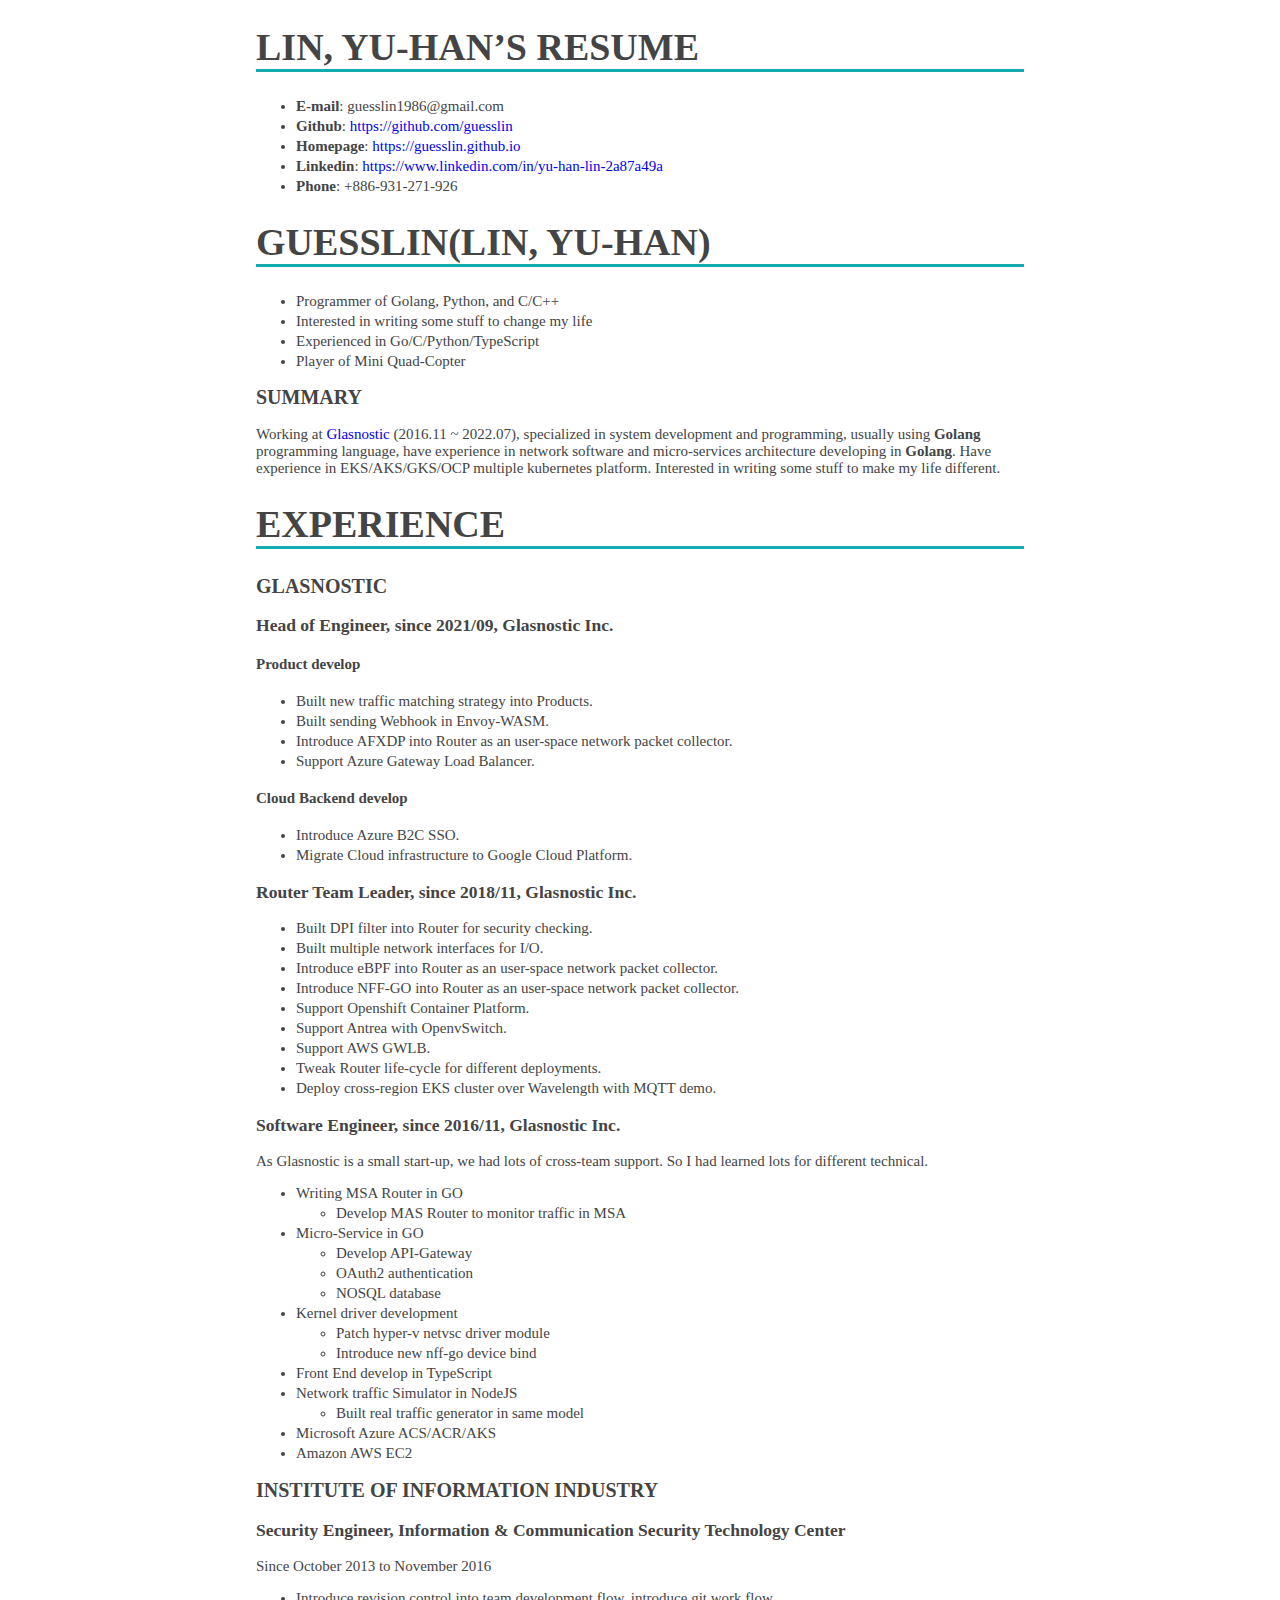
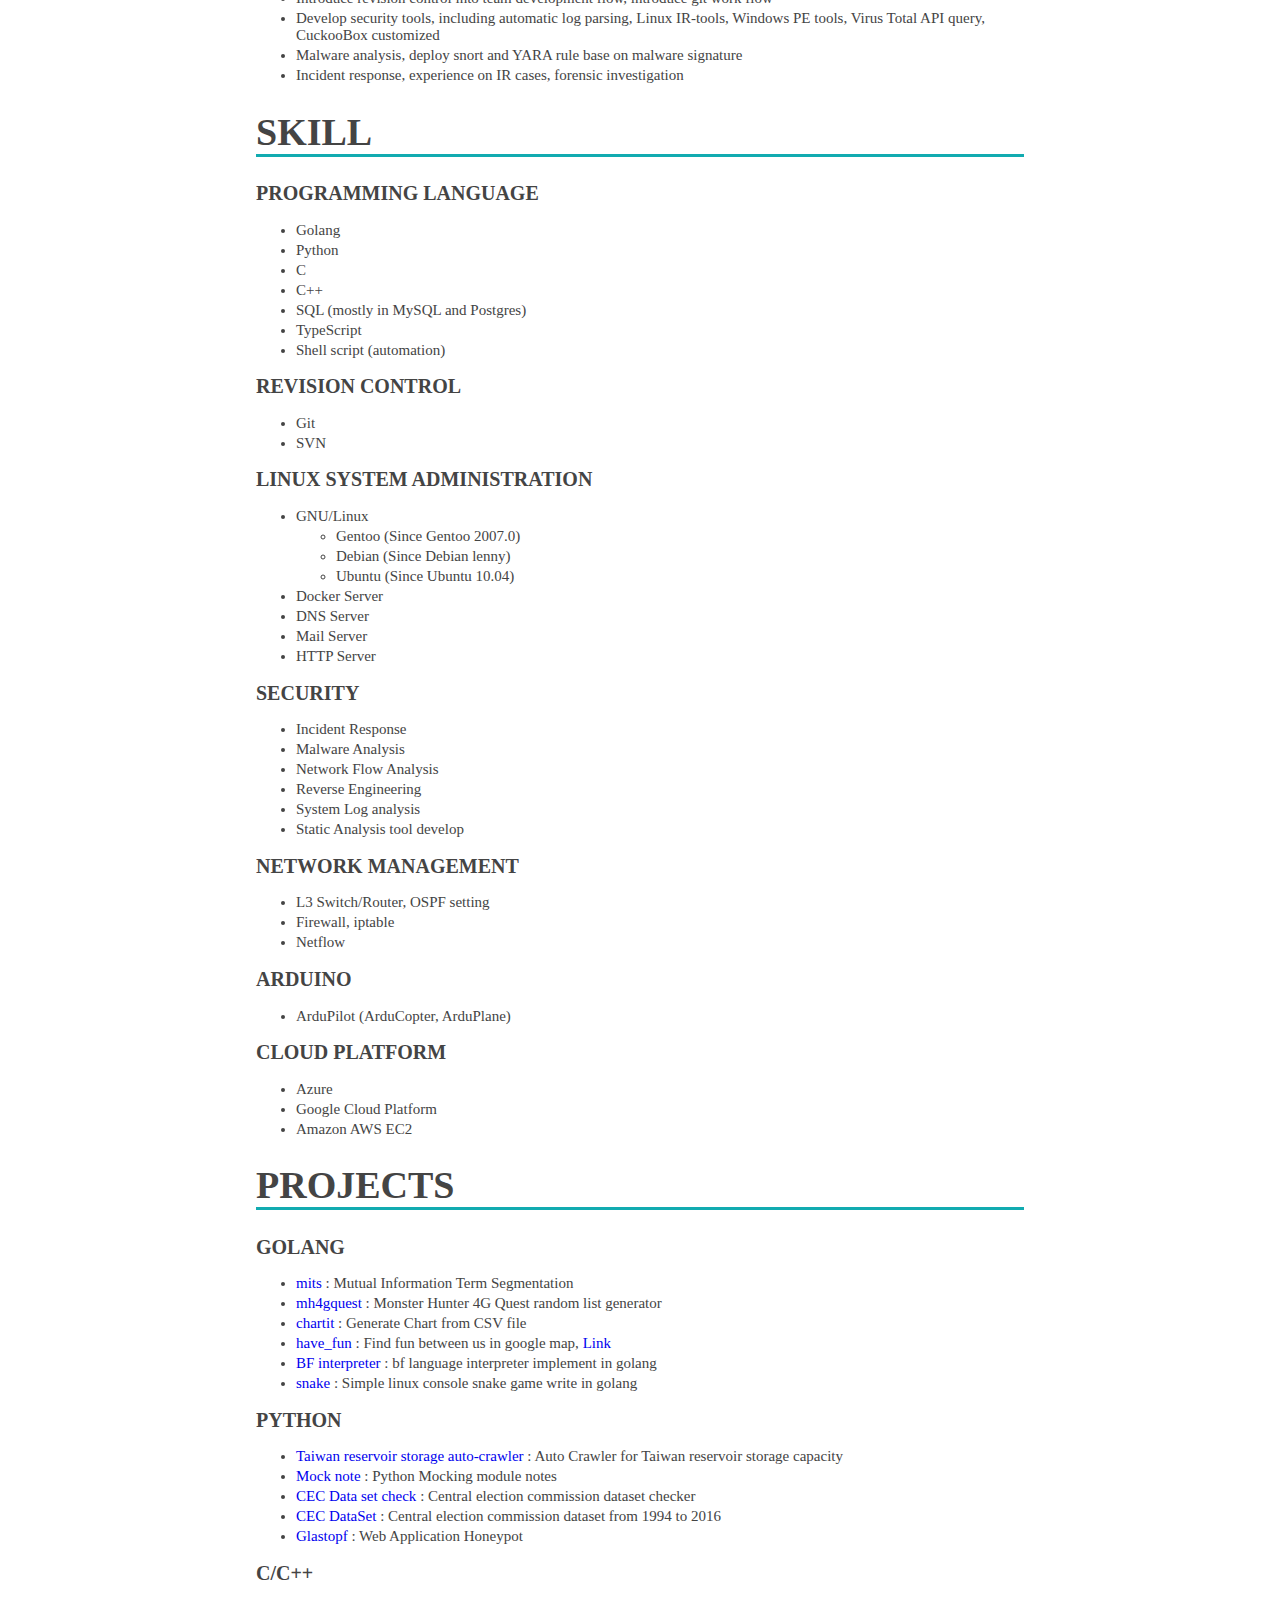
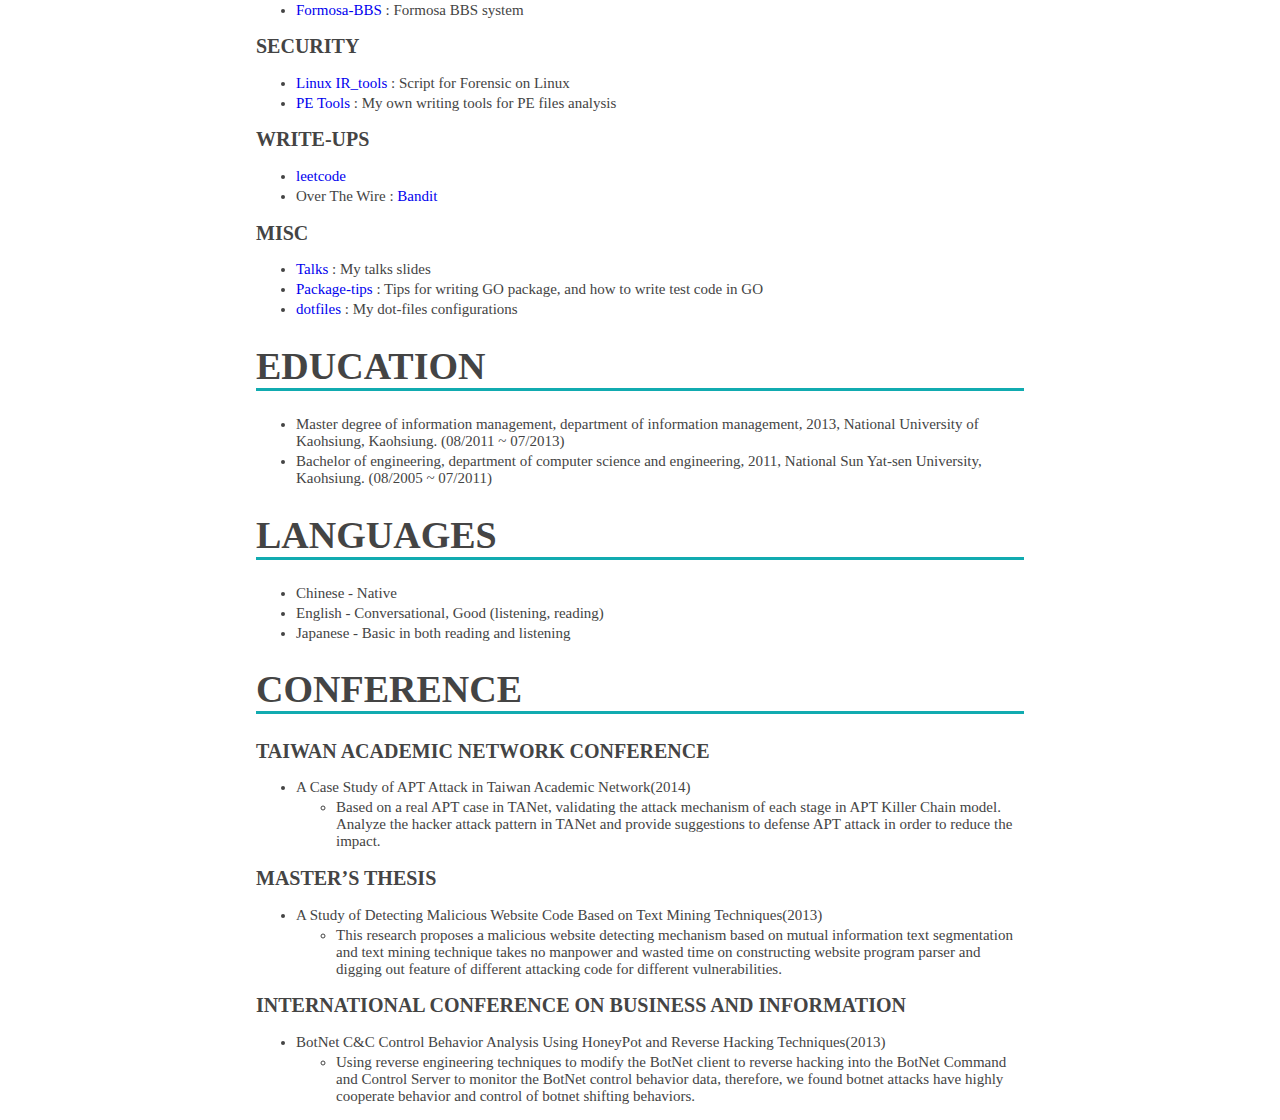
==== commit 59ebc3dc: "- Deploy latst status 2022-08-10" ====
--- a/index.html
+++ b/index.html
@@ -92,13 +92,13 @@
         experience in EKS/AKS/GKS/OCP multiple kubernetes platform.
         Interested in writing some stuff to make my life different.</p>
         <h1 id="experience">EXPERIENCE</h1>
-        <h2 id="glasostic">GLASOSTIC</h2>
+        <h2 id="glasnostic">GLASNOSTIC</h2>
         <h3 id="head-of-engineer-since-202109-glasnostic-inc.">Head of
         Engineer, since 2021/09, Glasnostic Inc.</h3>
         <h4 id="product-develop">Product develop</h4>
         <ul>
-        <li>Implement new traffic matching strategy into Products.</li>
-        <li>Implement sending Webhook in Envoy-WASM.</li>
+        <li>Built new traffic matching strategy into Products.</li>
+        <li>Built sending Webhook in Envoy-WASM.</li>
         <li>Introduce AFXDP into Router as an user-space network packet
         collector.</li>
         <li>Support Azure Gateway Load Balancer.</li>
@@ -111,8 +111,8 @@
         <h3 id="router-team-leader-since-201811-glasnostic-inc.">Router
         Team Leader, since 2018/11, Glasnostic Inc.</h3>
         <ul>
-        <li>Implement DPI filter into Router for security checking.</li>
-        <li>Implement multiple network interfaces for I/O.</li>
+        <li>Built DPI filter into Router for security checking.</li>
+        <li>Built multiple network interfaces for I/O.</li>
         <li>Introduce eBPF into Router as an user-space network packet
         collector.</li>
         <li>Introduce NFF-GO into Router as an user-space network packet
@@ -121,6 +121,8 @@
         <li>Support Antrea with OpenvSwitch.</li>
         <li>Support AWS GWLB.</li>
         <li>Tweak Router life-cycle for different deployments.</li>
+        <li>Deploy cross-region EKS cluster over Wavelength with MQTT
+        demo.</li>
         </ul>
         <h3 id="software-engineer-since-201611-glasnostic-inc.">Software
         Engineer, since 2016/11, Glasnostic Inc.</h3>
@@ -145,7 +147,7 @@
         <li>Front End develop in TypeScript</li>
         <li>Network traffic Simulator in NodeJS
         <ul>
-        <li>Implement real traffic generator in same model</li>
+        <li>Built real traffic generator in same model</li>
         </ul></li>
         <li>Microsoft Azure ACS/ACR/AKS</li>
         <li>Amazon AWS EC2</li>
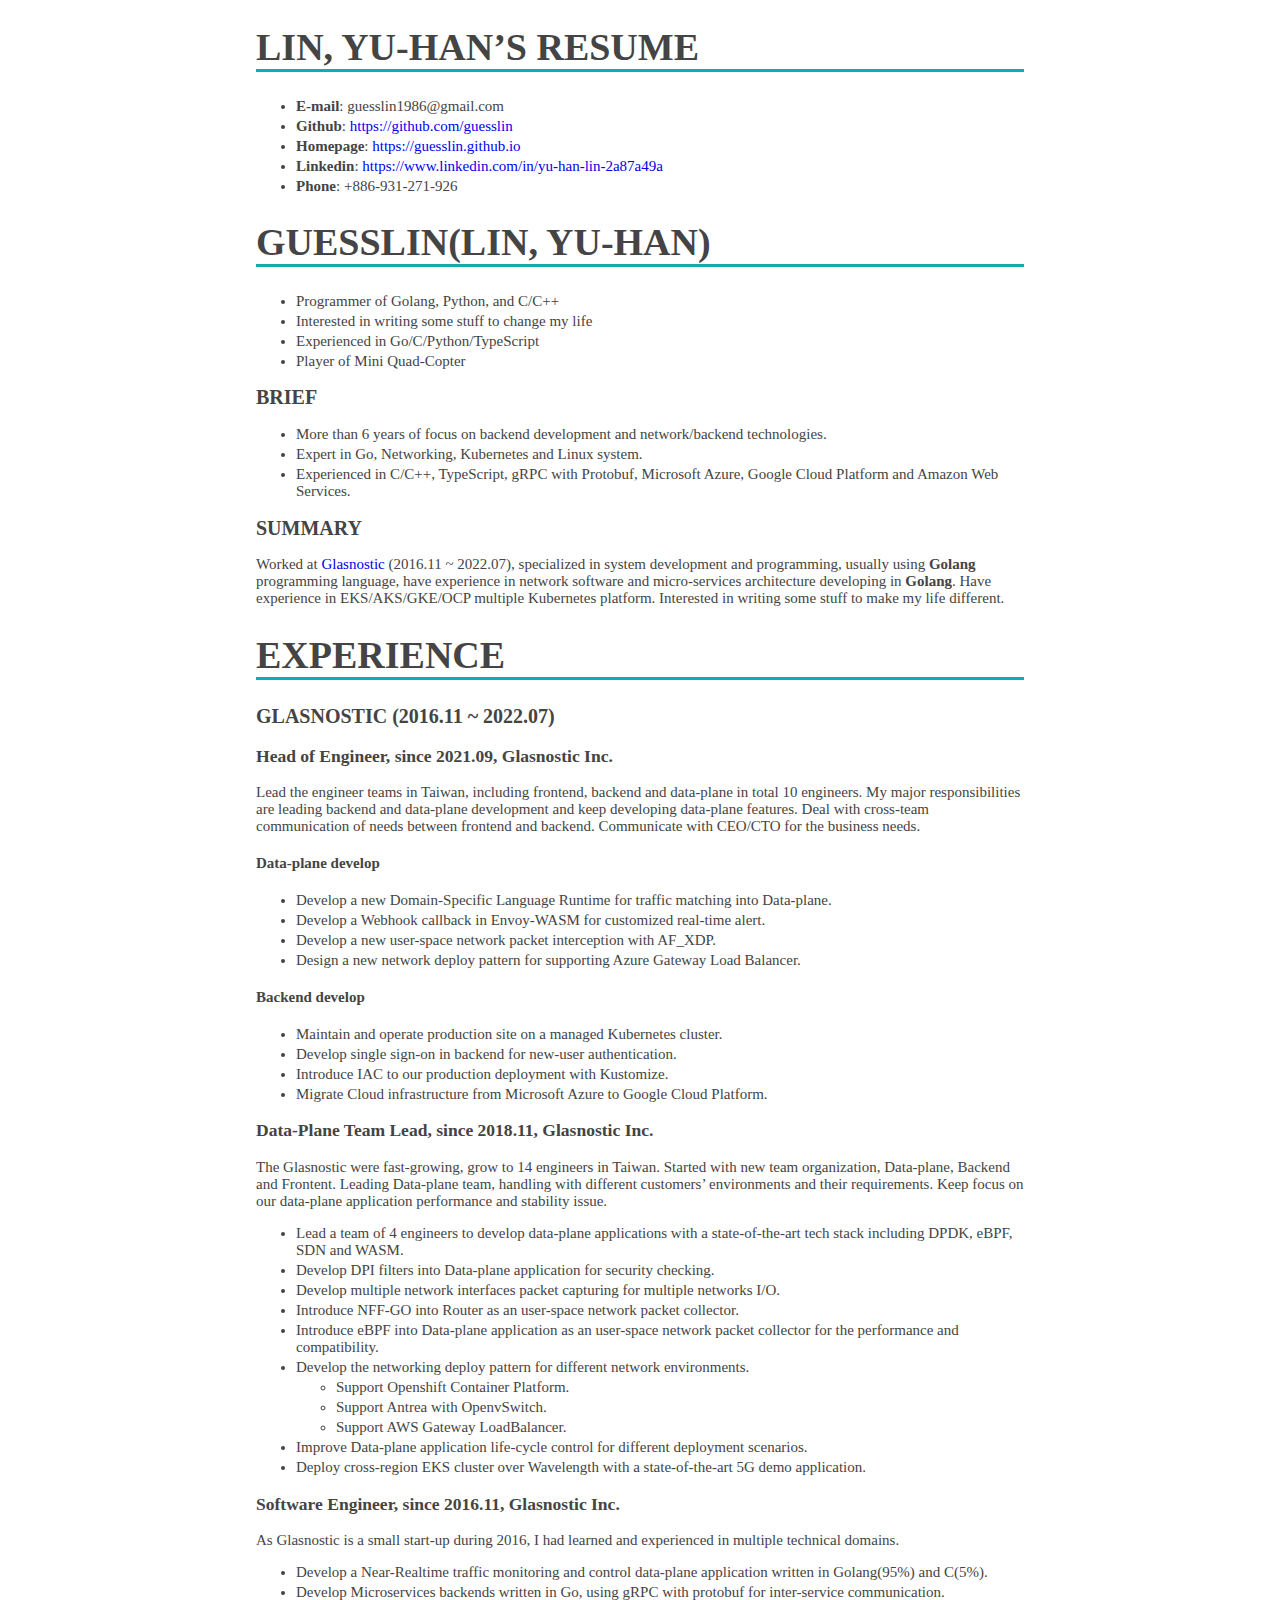
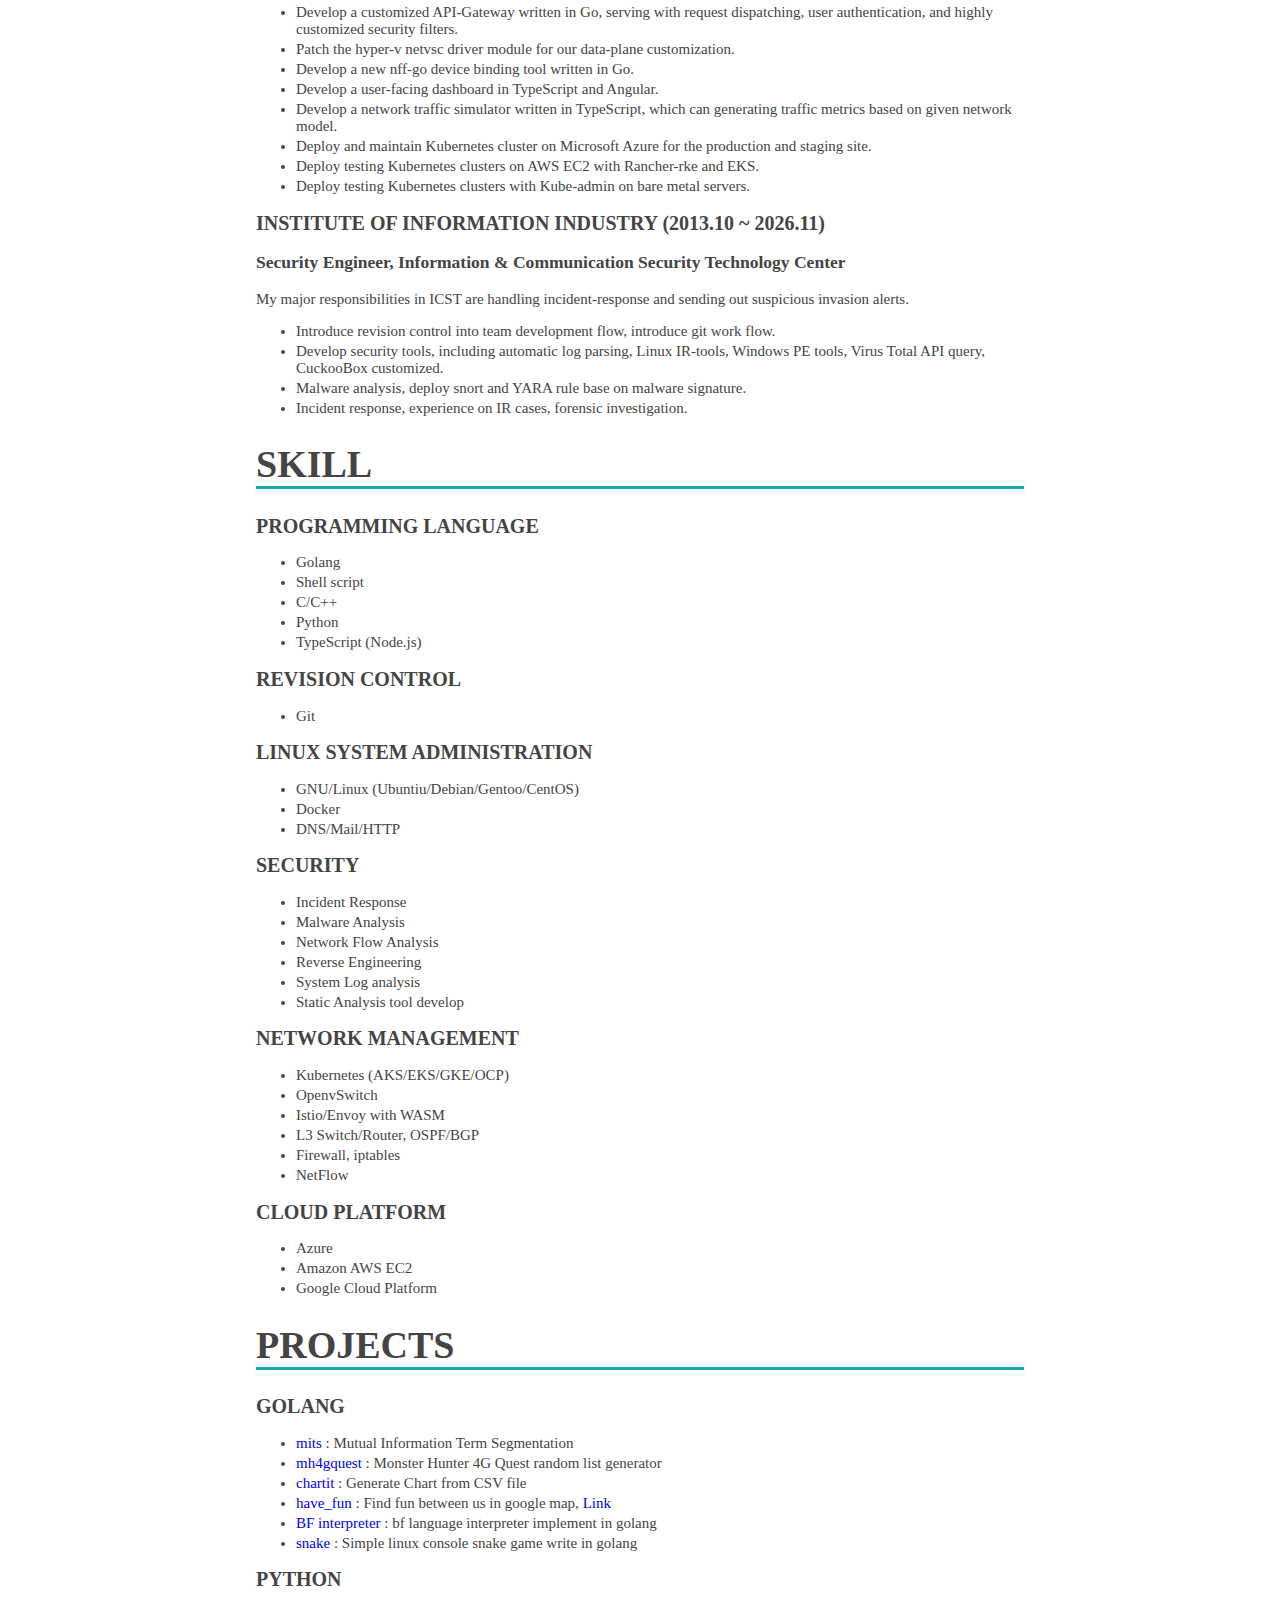
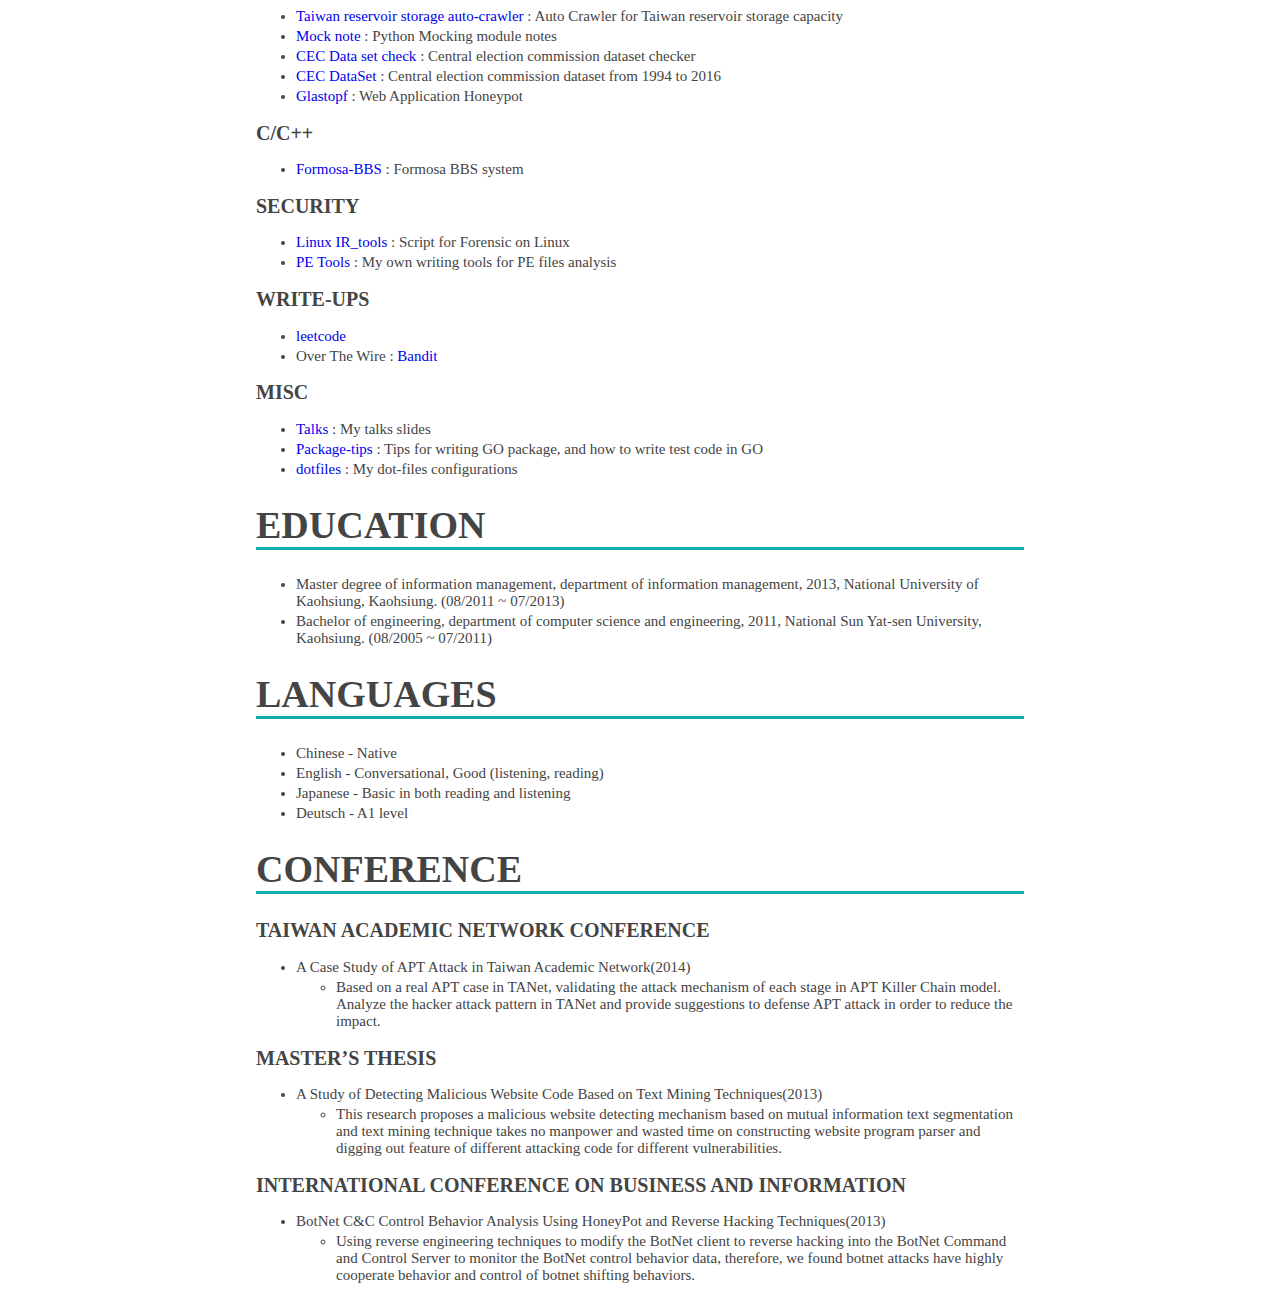
==== commit 82c67cf0: "- Deploy latst status 2022-09-08" ====
--- a/index.html
+++ b/index.html
@@ -83,122 +83,157 @@
         <li>Experienced in Go/C/Python/TypeScript</li>
         <li>Player of Mini Quad-Copter</li>
         </ul>
+        <h2 id="brief">Brief</h2>
+        <ul>
+        <li>More than 6 years of focus on backend development and
+        network/backend technologies.</li>
+        <li>Expert in Go, Networking, Kubernetes and Linux system.</li>
+        <li>Experienced in C/C++, TypeScript, gRPC with Protobuf,
+        Microsoft Azure, Google Cloud Platform and Amazon Web
+        Services.</li>
+        </ul>
         <h2 id="summary">Summary</h2>
-        <p>Working at <a href="https://glasnostic.com/">Glasnostic</a>
+        <p>Worked at <a href="https://glasnostic.com/">Glasnostic</a>
         (2016.11 ~ 2022.07), specialized in system development and
         programming, usually using <strong>Golang</strong> programming
         language, have experience in network software and micro-services
         architecture developing in <strong>Golang</strong>. Have
-        experience in EKS/AKS/GKS/OCP multiple kubernetes platform.
+        experience in EKS/AKS/GKE/OCP multiple Kubernetes platform.
         Interested in writing some stuff to make my life different.</p>
         <h1 id="experience">EXPERIENCE</h1>
-        <h2 id="glasnostic">GLASNOSTIC</h2>
-        <h3 id="head-of-engineer-since-202109-glasnostic-inc.">Head of
-        Engineer, since 2021/09, Glasnostic Inc.</h3>
-        <h4 id="product-develop">Product develop</h4>
-        <ul>
-        <li>Built new traffic matching strategy into Products.</li>
-        <li>Built sending Webhook in Envoy-WASM.</li>
-        <li>Introduce AFXDP into Router as an user-space network packet
-        collector.</li>
-        <li>Support Azure Gateway Load Balancer.</li>
-        </ul>
-        <h4 id="cloud-backend-develop">Cloud Backend develop</h4>
-        <ul>
-        <li>Introduce Azure B2C SSO.</li>
-        <li>Migrate Cloud infrastructure to Google Cloud Platform.</li>
-        </ul>
-        <h3 id="router-team-leader-since-201811-glasnostic-inc.">Router
-        Team Leader, since 2018/11, Glasnostic Inc.</h3>
-        <ul>
-        <li>Built DPI filter into Router for security checking.</li>
-        <li>Built multiple network interfaces for I/O.</li>
-        <li>Introduce eBPF into Router as an user-space network packet
-        collector.</li>
+        <h2 id="glasnostic-2016.11-2022.07">GLASNOSTIC (2016.11 ~
+        2022.07)</h2>
+        <h3 id="head-of-engineer-since-2021.09-glasnostic-inc.">Head of
+        Engineer, since 2021.09, Glasnostic Inc.</h3>
+        <p>Lead the engineer teams in Taiwan, including frontend,
+        backend and data-plane in total 10 engineers. My major
+        responsibilities are leading backend and data-plane development
+        and keep developing data-plane features. Deal with cross-team
+        communication of needs between frontend and backend. Communicate
+        with CEO/CTO for the business needs.</p>
+        <h4 id="data-plane-develop">Data-plane develop</h4>
+        <ul>
+        <li>Develop a new Domain-Specific Language Runtime for traffic
+        matching into Data-plane.</li>
+        <li>Develop a Webhook callback in Envoy-WASM for customized
+        real-time alert.</li>
+        <li>Develop a new user-space network packet interception with
+        AF_XDP.</li>
+        <li>Design a new network deploy pattern for supporting Azure
+        Gateway Load Balancer.</li>
+        </ul>
+        <h4 id="backend-develop">Backend develop</h4>
+        <ul>
+        <li>Maintain and operate production site on a managed Kubernetes
+        cluster.</li>
+        <li>Develop single sign-on in backend for new-user
+        authentication.</li>
+        <li>Introduce IAC to our production deployment with
+        Kustomize.</li>
+        <li>Migrate Cloud infrastructure from Microsoft Azure to Google
+        Cloud Platform.</li>
+        </ul>
+        <h3
+        id="data-plane-team-lead-since-2018.11-glasnostic-inc.">Data-Plane
+        Team Lead, since 2018.11, Glasnostic Inc.</h3>
+        <p>The Glasnostic were fast-growing, grow to 14 engineers in
+        Taiwan. Started with new team organization, Data-plane, Backend
+        and Frontent. Leading Data-plane team, handling with different
+        customers’ environments and their requirements. Keep focus on
+        our data-plane application performance and stability issue.</p>
+        <ul>
+        <li>Lead a team of 4 engineers to develop data-plane
+        applications with a state-of-the-art tech stack including DPDK,
+        eBPF, SDN and WASM.</li>
+        <li>Develop DPI filters into Data-plane application for security
+        checking.</li>
+        <li>Develop multiple network interfaces packet capturing for
+        multiple networks I/O.</li>
         <li>Introduce NFF-GO into Router as an user-space network packet
         collector.</li>
+        <li>Introduce eBPF into Data-plane application as an user-space
+        network packet collector for the performance and
+        compatibility.</li>
+        <li>Develop the networking deploy pattern for different network
+        environments.
+        <ul>
         <li>Support Openshift Container Platform.</li>
         <li>Support Antrea with OpenvSwitch.</li>
-        <li>Support AWS GWLB.</li>
-        <li>Tweak Router life-cycle for different deployments.</li>
-        <li>Deploy cross-region EKS cluster over Wavelength with MQTT
-        demo.</li>
-        </ul>
-        <h3 id="software-engineer-since-201611-glasnostic-inc.">Software
-        Engineer, since 2016/11, Glasnostic Inc.</h3>
-        <p>As Glasnostic is a small start-up, we had lots of cross-team
-        support. So I had learned lots for different technical.</p>
-        <ul>
-        <li>Writing MSA Router in GO
-        <ul>
-        <li>Develop MAS Router to monitor traffic in MSA</li>
+        <li>Support AWS Gateway LoadBalancer.</li>
         </ul></li>
-        <li>Micro-Service in GO
-        <ul>
-        <li>Develop API-Gateway</li>
-        <li>OAuth2 authentication</li>
-        <li>NOSQL database</li>
-        </ul></li>
-        <li>Kernel driver development
-        <ul>
-        <li>Patch hyper-v netvsc driver module</li>
-        <li>Introduce new nff-go device bind</li>
-        </ul></li>
-        <li>Front End develop in TypeScript</li>
-        <li>Network traffic Simulator in NodeJS
-        <ul>
-        <li>Built real traffic generator in same model</li>
-        </ul></li>
-        <li>Microsoft Azure ACS/ACR/AKS</li>
-        <li>Amazon AWS EC2</li>
-        </ul>
-        <h2 id="institute-of-information-industry">INSTITUTE OF
-        INFORMATION INDUSTRY</h2>
+        <li>Improve Data-plane application life-cycle control for
+        different deployment scenarios.</li>
+        <li>Deploy cross-region EKS cluster over Wavelength with a
+        state-of-the-art 5G demo application.</li>
+        </ul>
+        <h3
+        id="software-engineer-since-2016.11-glasnostic-inc.">Software
+        Engineer, since 2016.11, Glasnostic Inc.</h3>
+        <p>As Glasnostic is a small start-up during 2016, I had learned
+        and experienced in multiple technical domains.</p>
+        <ul>
+        <li>Develop a Near-Realtime traffic monitoring and control
+        data-plane application written in Golang(95%) and C(5%).</li>
+        <li>Develop Microservices backends written in Go, using gRPC
+        with protobuf for inter-service communication.</li>
+        <li>Develop a customized API-Gateway written in Go, serving with
+        request dispatching, user authentication, and highly customized
+        security filters.</li>
+        <li>Patch the hyper-v netvsc driver module for our data-plane
+        customization.</li>
+        <li>Develop a new nff-go device binding tool written in Go.</li>
+        <li>Develop a user-facing dashboard in TypeScript and
+        Angular.</li>
+        <li>Develop a network traffic simulator written in TypeScript,
+        which can generating traffic metrics based on given network
+        model.</li>
+        <li>Deploy and maintain Kubernetes cluster on Microsoft Azure
+        for the production and staging site.</li>
+        <li>Deploy testing Kubernetes clusters on AWS EC2 with
+        Rancher-rke and EKS.</li>
+        <li>Deploy testing Kubernetes clusters with Kube-admin on bare
+        metal servers.</li>
+        </ul>
+        <h2
+        id="institute-of-information-industry-2013.10-2026.11">INSTITUTE
+        OF INFORMATION INDUSTRY (2013.10 ~ 2026.11)</h2>
         <h3
         id="security-engineer-information-communication-security-technology-center">Security
         Engineer, Information &amp; Communication Security Technology
         Center</h3>
-        <p>Since October 2013 to November 2016</p>
+        <p>My major responsibilities in ICST are handling
+        incident-response and sending out suspicious invasion
+        alerts.</p>
         <ul>
         <li>Introduce revision control into team development flow,
-        introduce git work flow</li>
+        introduce git work flow.</li>
         <li>Develop security tools, including automatic log parsing,
         Linux IR-tools, Windows PE tools, Virus Total API query,
-        CuckooBox customized</li>
+        CuckooBox customized.</li>
         <li>Malware analysis, deploy snort and YARA rule base on malware
-        signature</li>
+        signature.</li>
         <li>Incident response, experience on IR cases, forensic
-        investigation</li>
+        investigation.</li>
         </ul>
         <h1 id="skill">SKILL</h1>
         <h2 id="programming-language">Programming Language</h2>
         <ul>
         <li>Golang</li>
+        <li>Shell script</li>
+        <li>C/C++</li>
         <li>Python</li>
-        <li>C</li>
-        <li>C++</li>
-        <li>SQL (mostly in MySQL and Postgres)</li>
-        <li>TypeScript</li>
-        <li>Shell script (automation)</li>
+        <li>TypeScript (Node.js)</li>
         </ul>
         <h2 id="revision-control">Revision Control</h2>
         <ul>
         <li>Git</li>
-        <li>SVN</li>
         </ul>
         <h2 id="linux-system-administration">Linux System
         Administration</h2>
         <ul>
-        <li>GNU/Linux
-        <ul>
-        <li>Gentoo (Since Gentoo 2007.0)</li>
-        <li>Debian (Since Debian lenny)</li>
-        <li>Ubuntu (Since Ubuntu 10.04)</li>
-        </ul></li>
-        <li>Docker Server</li>
-        <li>DNS Server</li>
-        <li>Mail Server</li>
-        <li>HTTP Server</li>
+        <li>GNU/Linux (Ubuntiu/Debian/Gentoo/CentOS)</li>
+        <li>Docker</li>
+        <li>DNS/Mail/HTTP</li>
         </ul>
         <h2 id="security">Security</h2>
         <ul>
@@ -211,19 +246,18 @@
         </ul>
         <h2 id="network-management">Network Management</h2>
         <ul>
-        <li>L3 Switch/Router, OSPF setting</li>
-        <li>Firewall, iptable</li>
-        <li>Netflow</li>
-        </ul>
-        <h2 id="arduino">Arduino</h2>
-        <ul>
-        <li>ArduPilot (ArduCopter, ArduPlane)</li>
+        <li>Kubernetes (AKS/EKS/GKE/OCP)</li>
+        <li>OpenvSwitch</li>
+        <li>Istio/Envoy with WASM</li>
+        <li>L3 Switch/Router, OSPF/BGP</li>
+        <li>Firewall, iptables</li>
+        <li>NetFlow</li>
         </ul>
         <h2 id="cloud-platform">Cloud Platform</h2>
         <ul>
         <li>Azure</li>
+        <li>Amazon AWS EC2</li>
         <li>Google Cloud Platform</li>
-        <li>Amazon AWS EC2</li>
         </ul>
         <h1 id="projects">PROJECTS</h1>
         <h2 id="golang">Golang</h2>
@@ -303,6 +337,7 @@
         <li>Chinese - Native</li>
         <li>English - Conversational, Good (listening, reading)</li>
         <li>Japanese - Basic in both reading and listening</li>
+        <li>Deutsch - A1 level</li>
         </ul>
         <h1 id="conference">CONFERENCE</h1>
         <h2 id="taiwan-academic-network-conference">Taiwan Academic
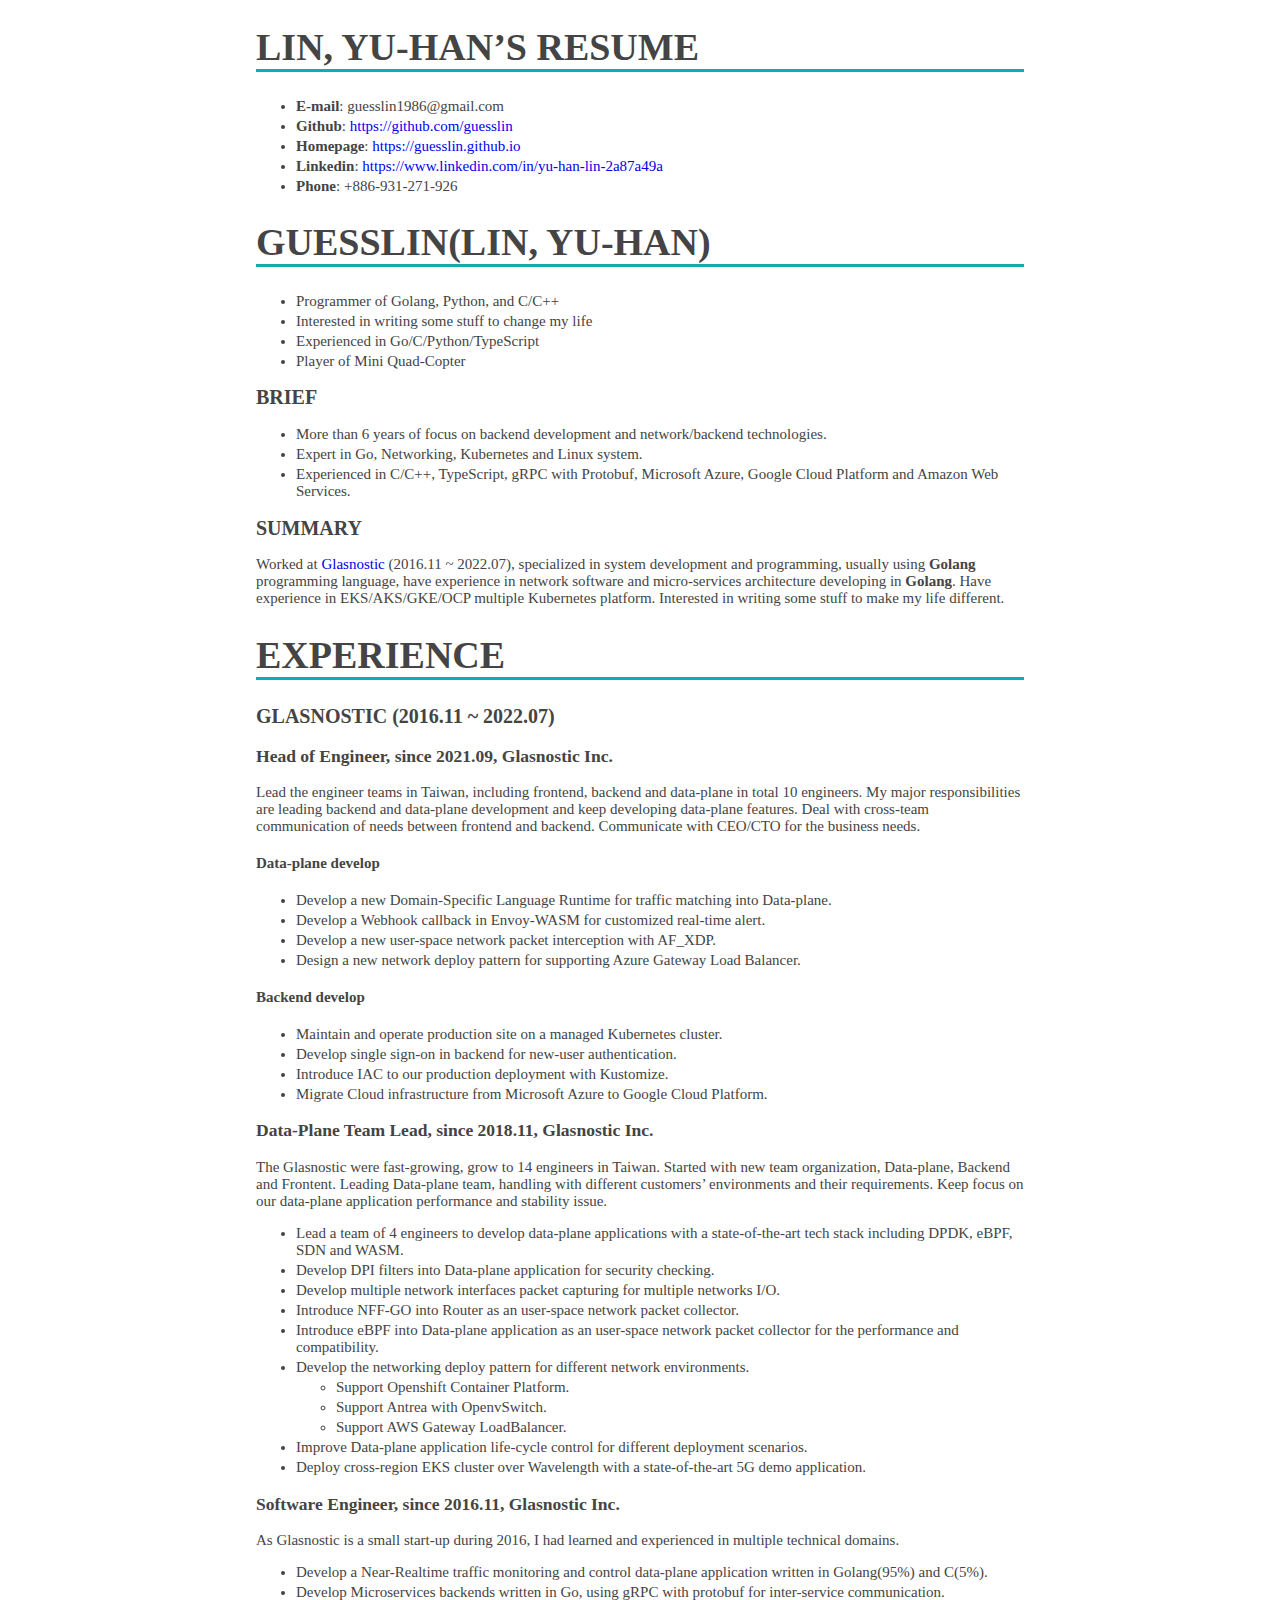
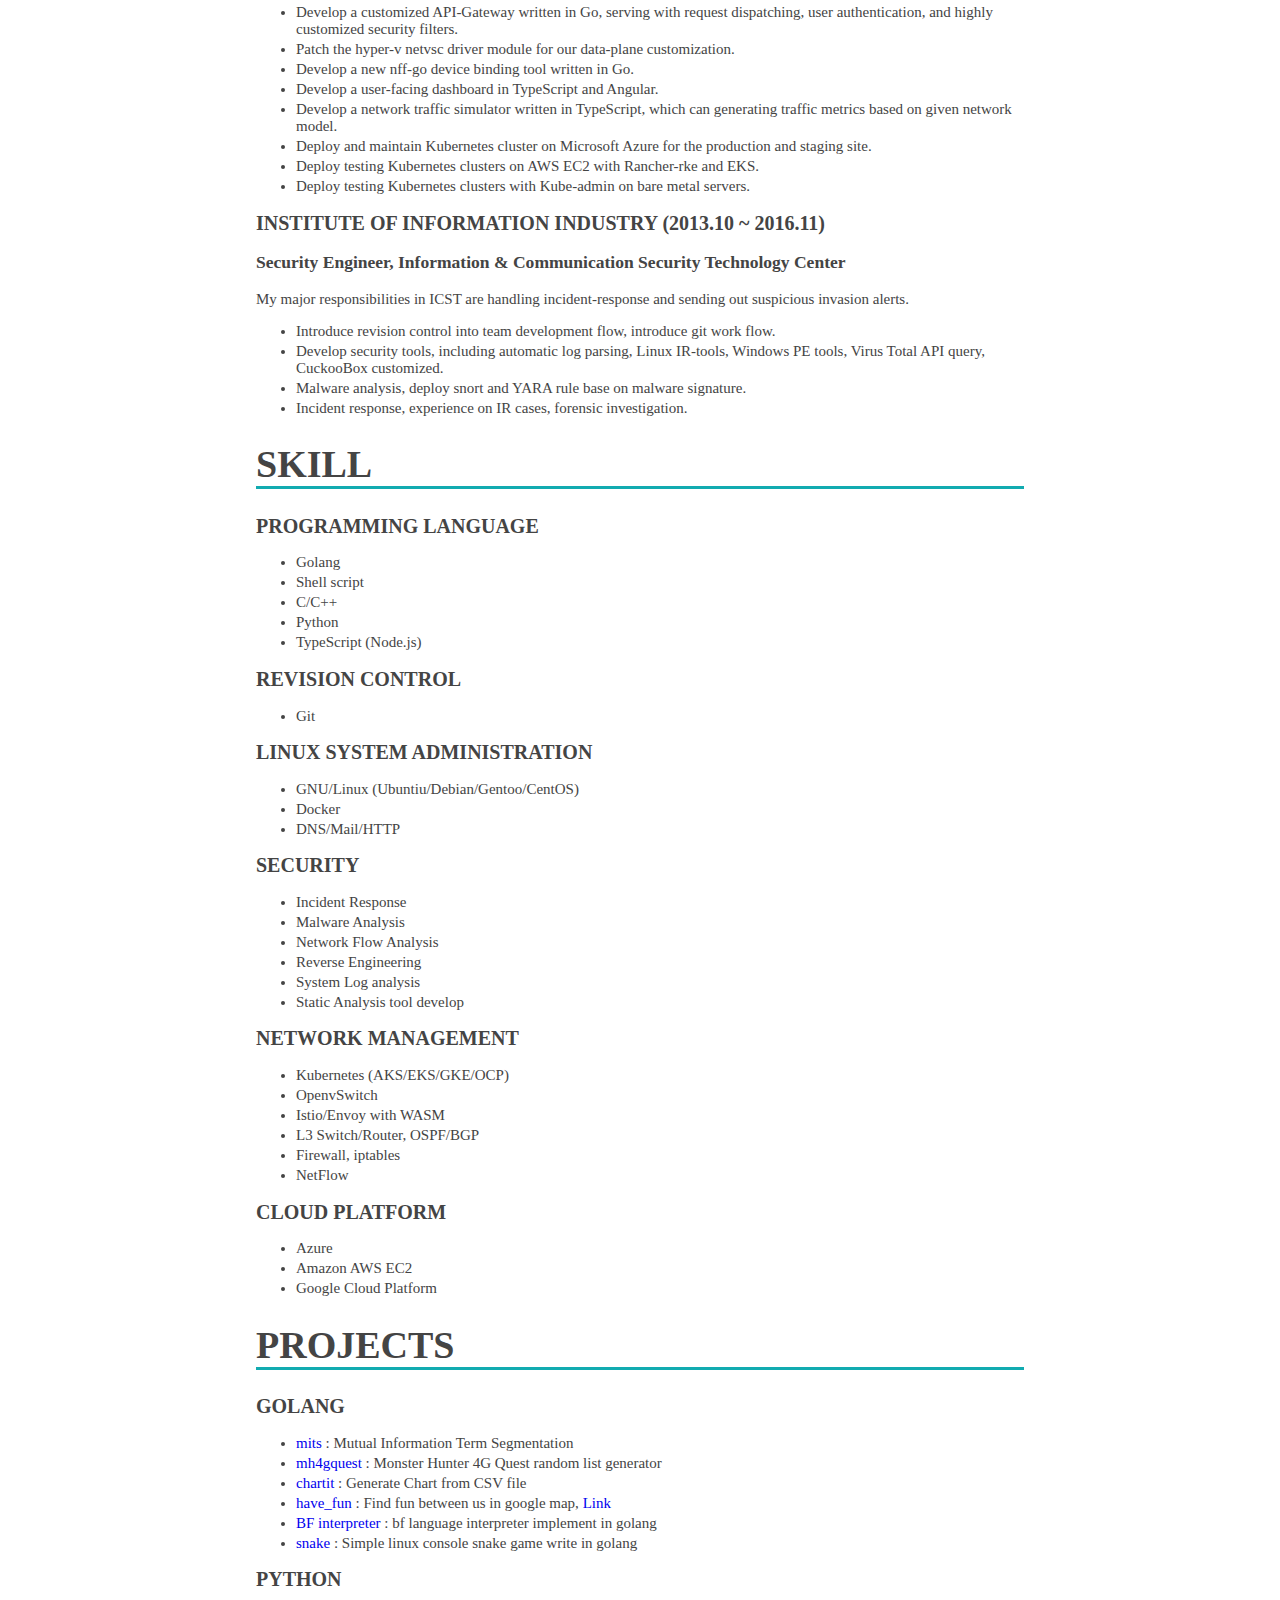
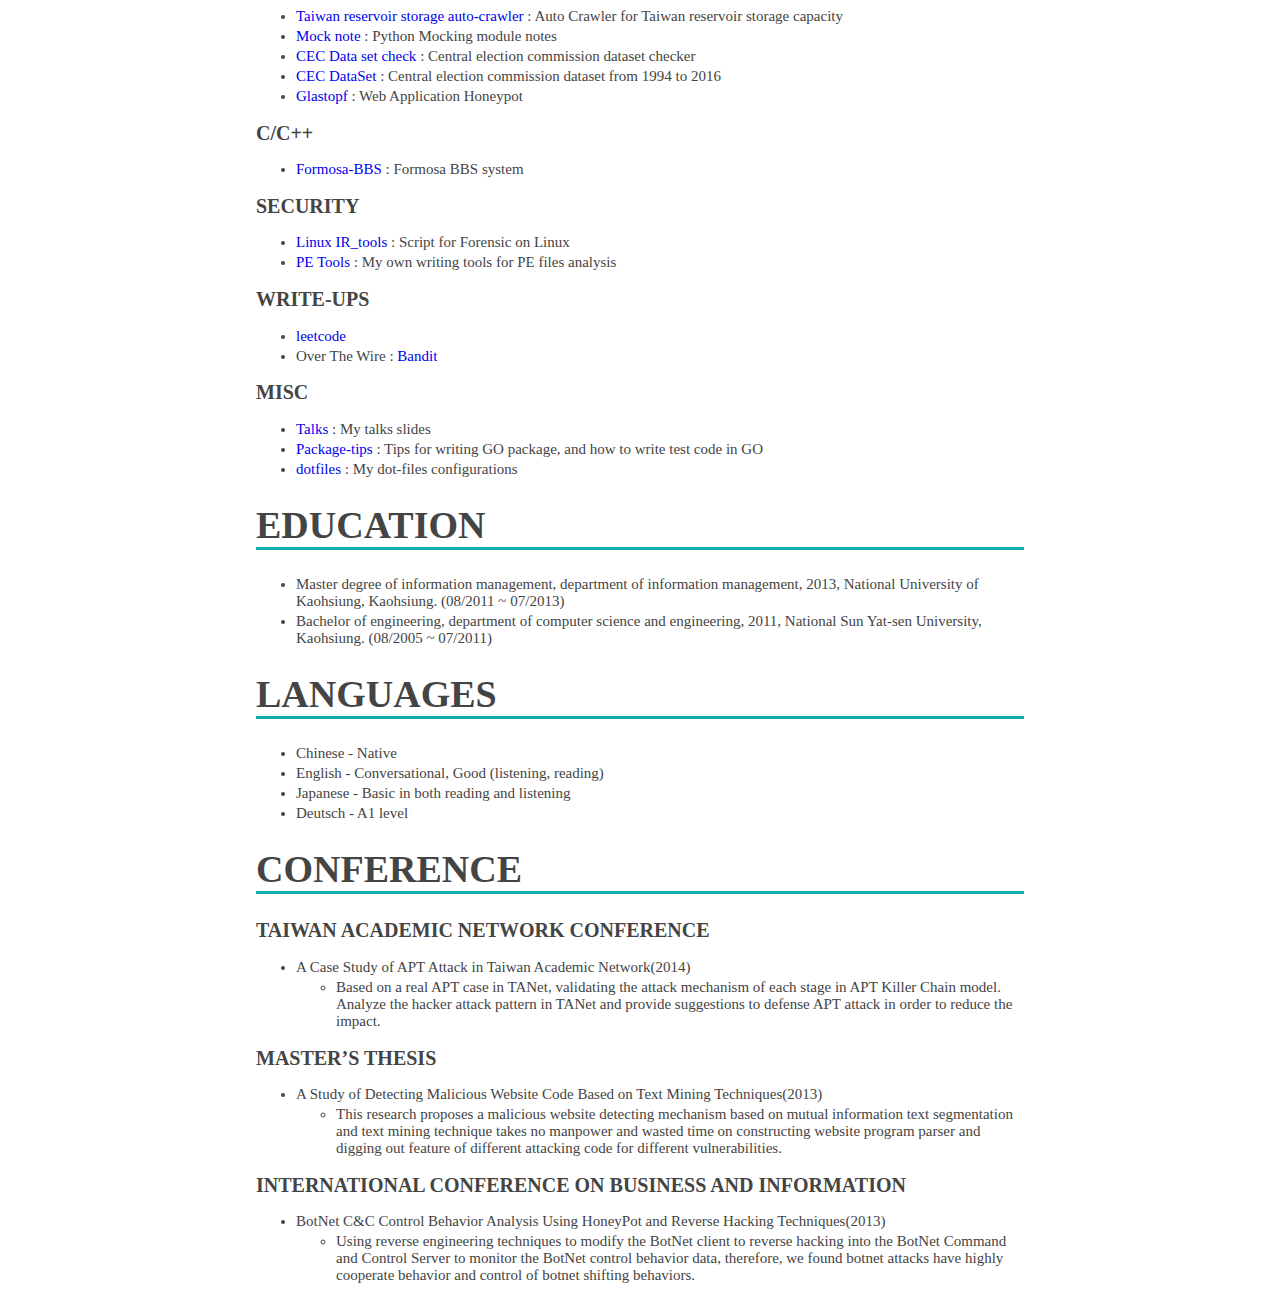
==== commit 186752a6: "- Deploy latst status 2022-09-15" ====
--- a/index.html
+++ b/index.html
@@ -195,8 +195,8 @@
         metal servers.</li>
         </ul>
         <h2
-        id="institute-of-information-industry-2013.10-2026.11">INSTITUTE
-        OF INFORMATION INDUSTRY (2013.10 ~ 2026.11)</h2>
+        id="institute-of-information-industry-2013.10-2016.11">INSTITUTE
+        OF INFORMATION INDUSTRY (2013.10 ~ 2016.11)</h2>
         <h3
         id="security-engineer-information-communication-security-technology-center">Security
         Engineer, Information &amp; Communication Security Technology
